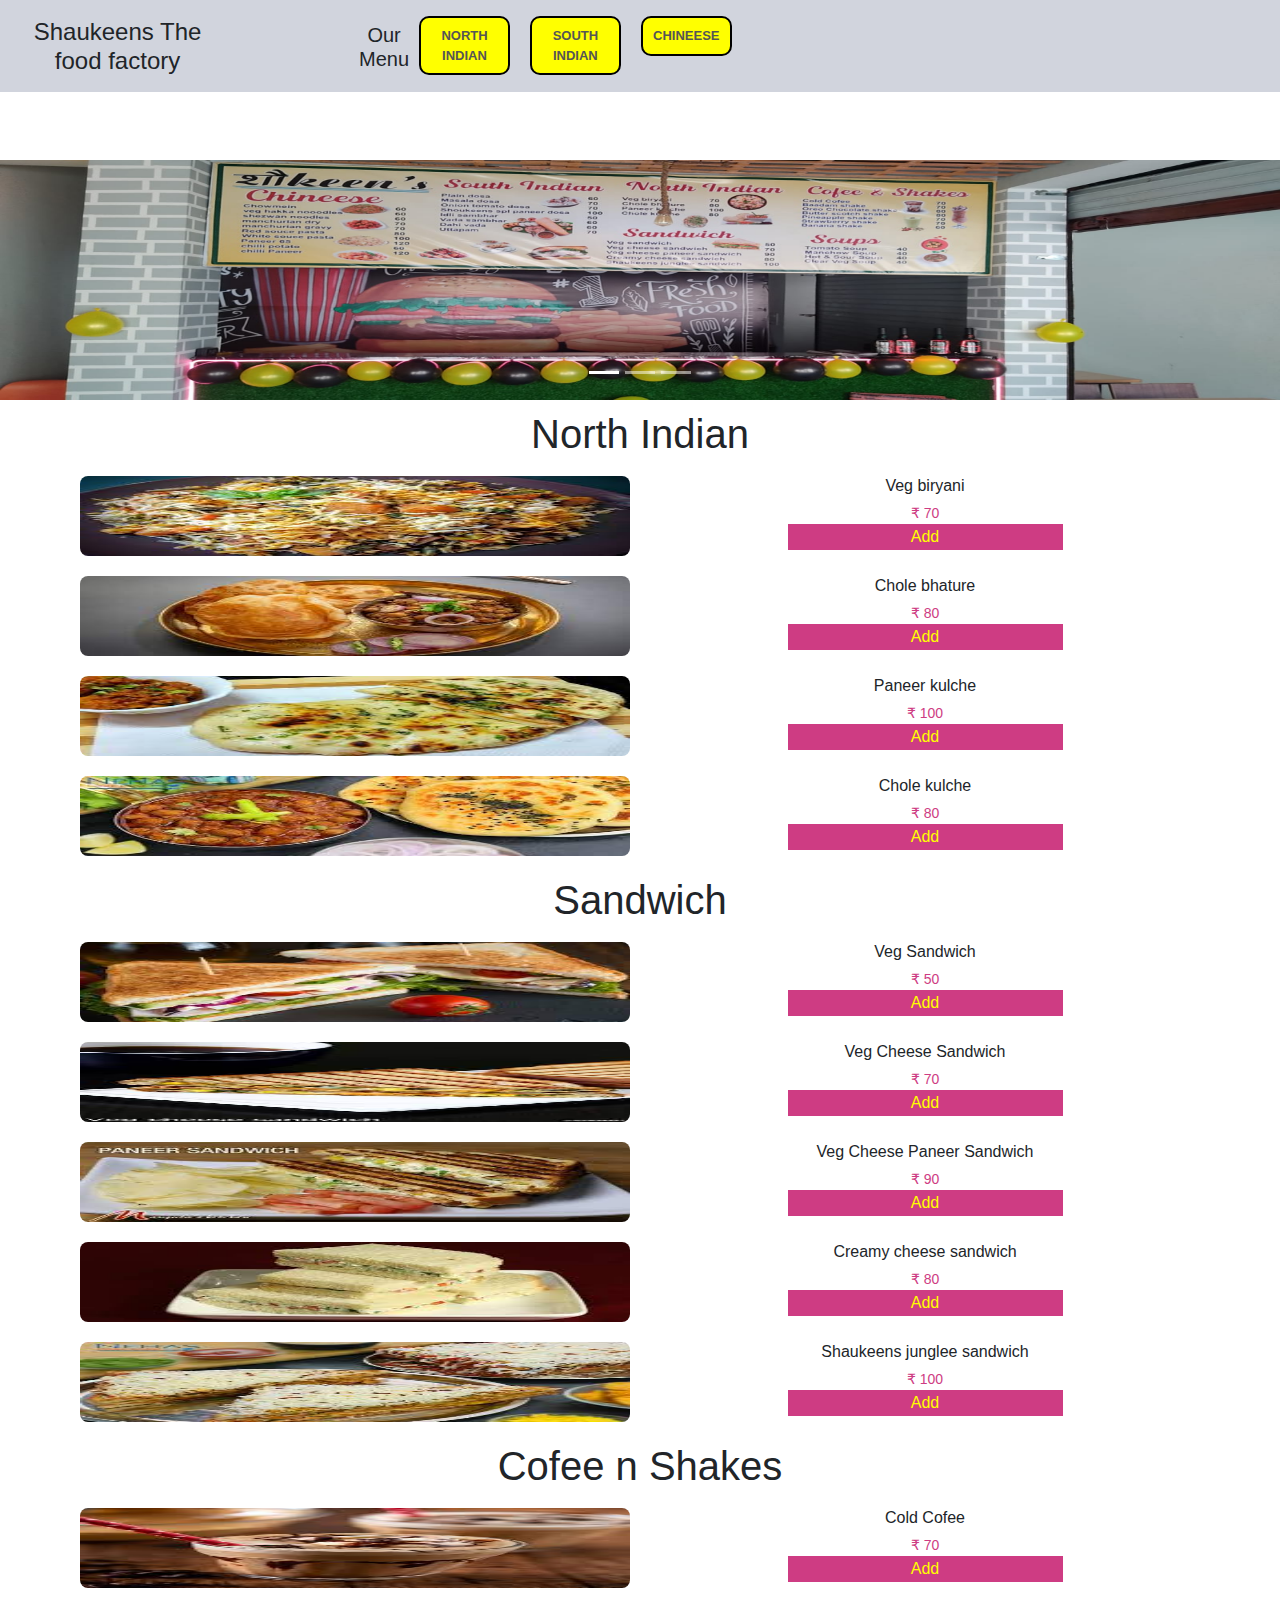
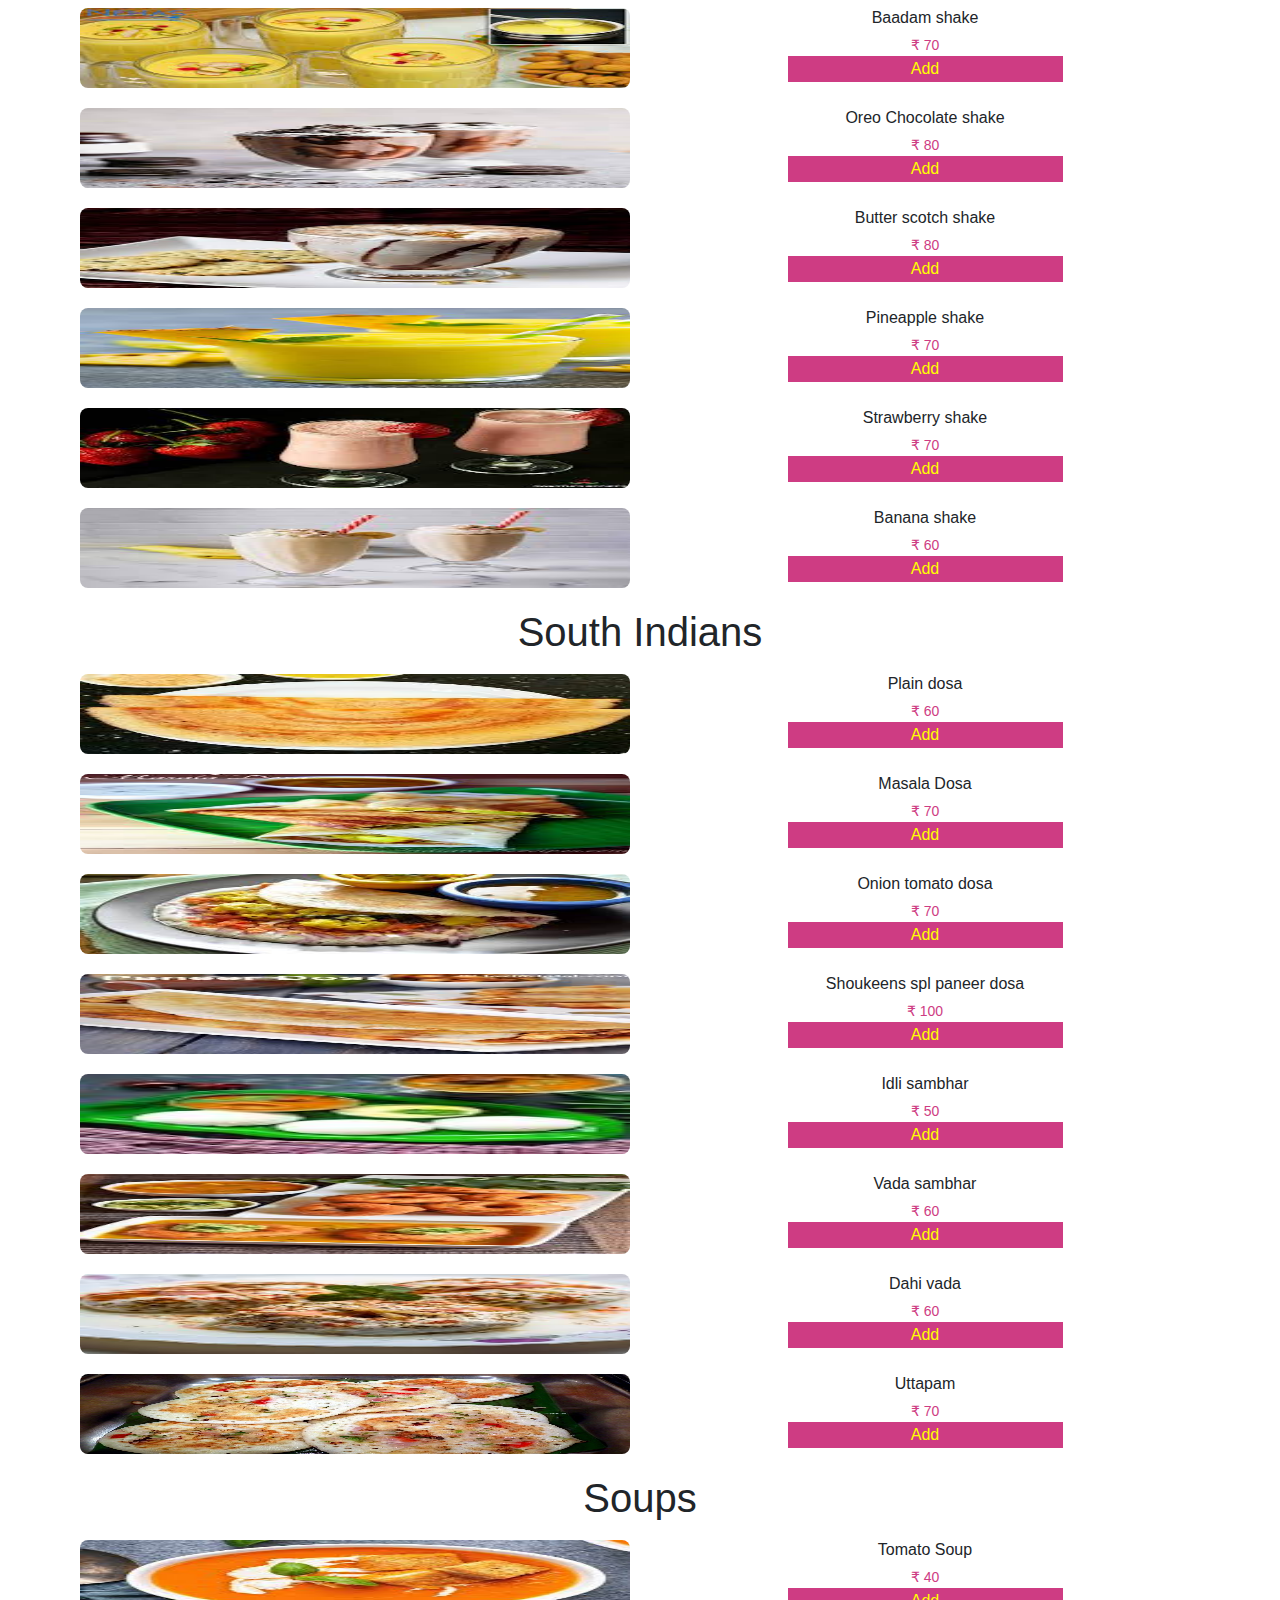
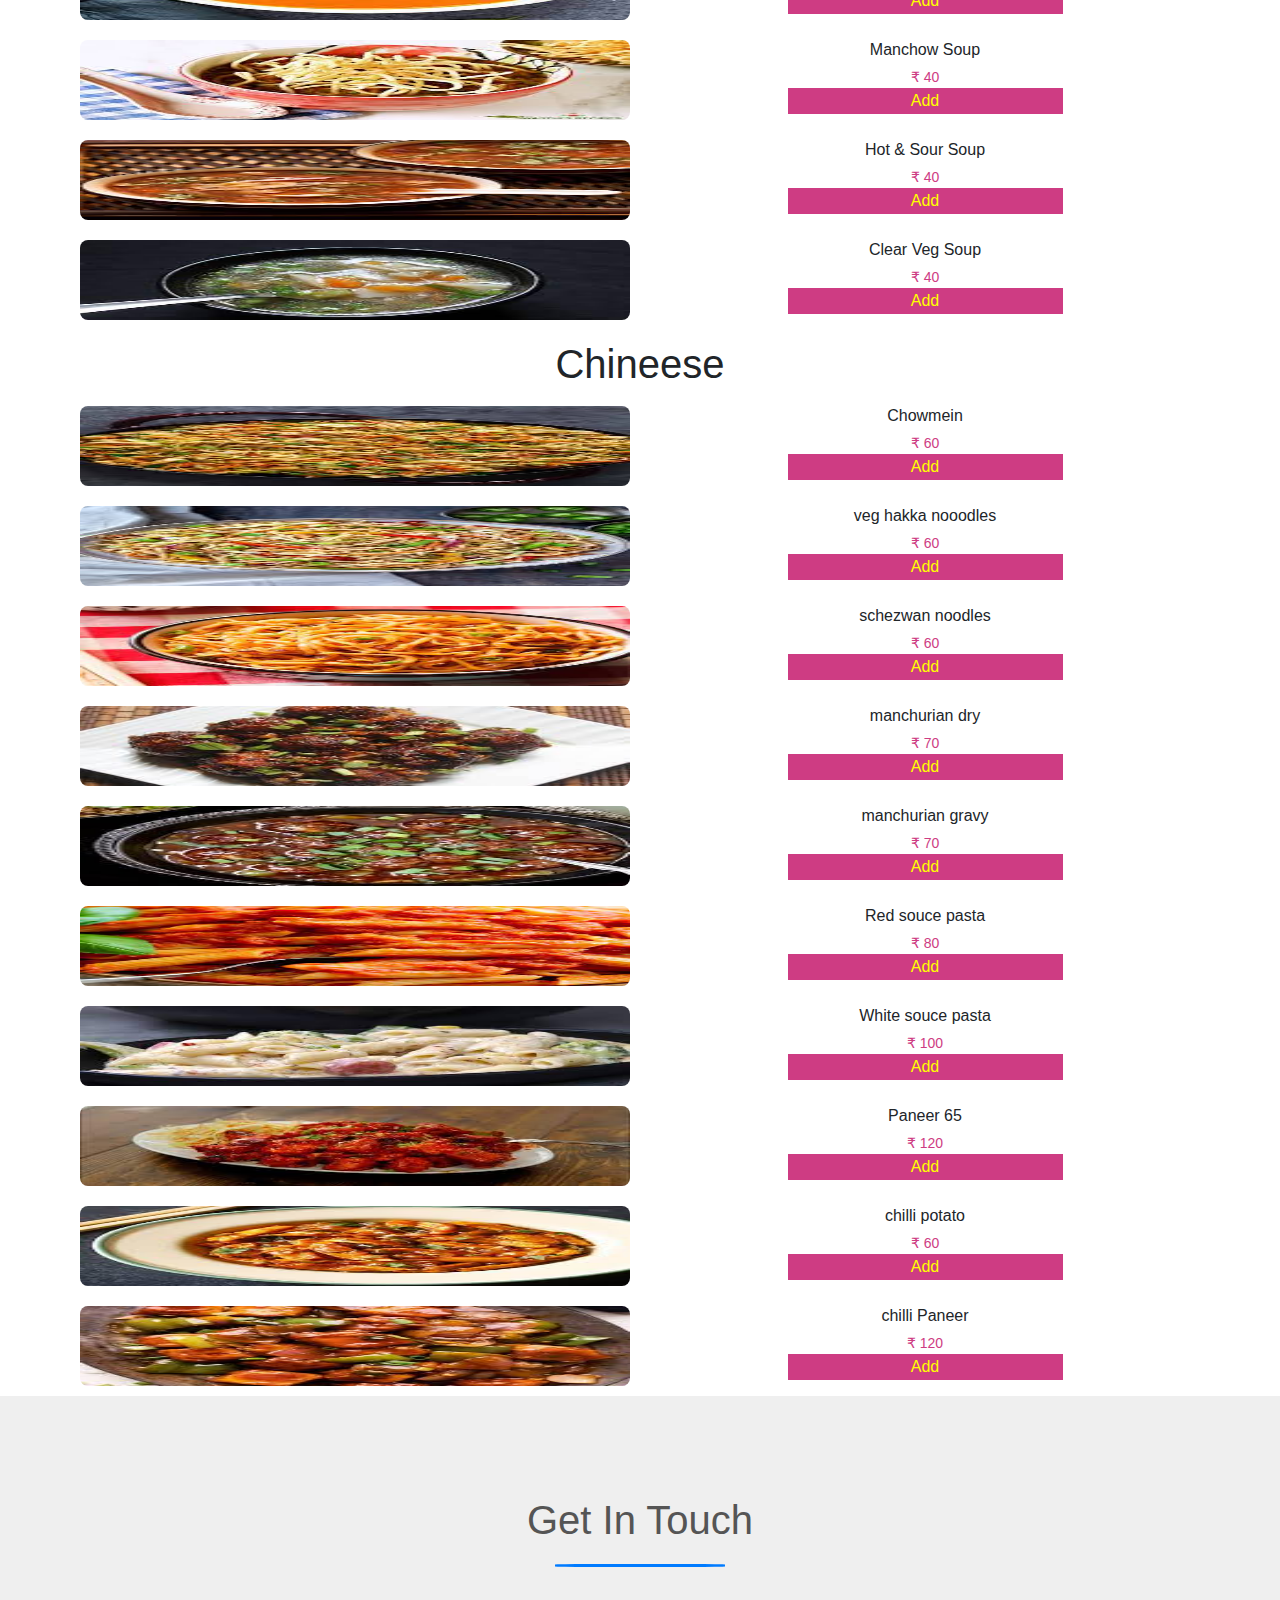
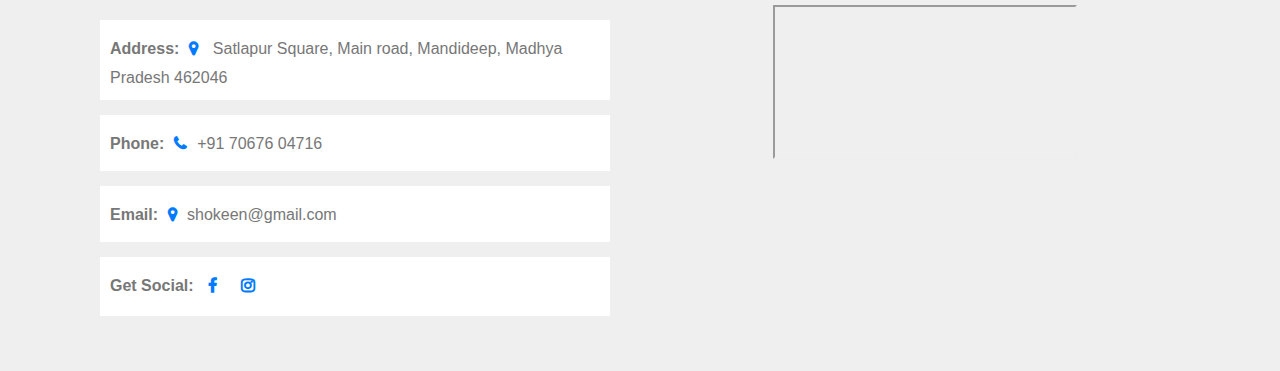
==== index.html @ f5b2237d "Update index.html" ====
<!DOCTYPE html>
<html>
<head>
    <title>Shaukeen Restaurant</title>
    
    <meta charset="utf-8">
    <meta name="viewport" content="width=device-width, initial-scale=1.0">
    
    <link rel="stylesheet" href="css/style.css">
    
    <link rel="stylesheet" href="https://stackpath.bootstrapcdn.com/bootstrap/4.3.1/css/bootstrap.min.css">
    
    <link rel="stylesheet" href="https://stackpath.bootstrapcdn.com/font-awesome/4.7.0/css/font-awesome.min.css">
</head>
<style>
.column11 {
  float: left;
  width: 50%;
  padding: 10px;
  height: auto; /* Should be removed. Only for demonstration */
}

.column1 {
  /* float: center; */
  width: 33.3%;
  /* padding: 10px; */
  font-size: 1px;
  height: auto; /* Should be removed. Only for demonstration */
}
.button-bar {
  padding: 2rem;
  background: gray;
  position: sticky;
  bottom: 0;
}

.bottomFixButtionComponent{
  position: fixed;
  bottom: 0px;
  padding-top: 10px;
  background: yellow;
  width: 100%;
  height: 50px;
  display: flex;
  justify-content: space-around;
  align-items: center;
  box-shadow: 0px -4px 3px rgb(27 27 24 / 75%);
  text-align: center;
  }
</style>

<body>



<div id="nav-bar" >  
      
    <nav class="navbar navbar-expand-md fixed-top navbar-default"  style="background-color: rgba(209,212,221,255);">
        <div  style="margin-top: 10px;text-align: center;" class="text-center">
            <h4 class="text-center">Shaukeens The food factory</h4>
        </div>
        <br>
        <div  style="margin-top: 10px;text-align: center;">
            <h5 class="text-center" style="text-align: center;padding-left: 140px;">Our Menu</h5>
        </div>
        <div class="container-fluid"> 
           <!-- <a class="navbar-brand" href="#"><img src="img/logo.png"></a> -->
           
           <!-- <button type="button" class="navbar-toggler" data-toggle="collapse" data-target="#menu" >
                    <span class="navbar-toggler-icon"></span>
            </button> -->
            <div class=" navbar-collapse" id="menu" style="text-align: center;padding-bottom: 0px;">  

				<ul class="nav navbar-nav"  style="text-align: center;padding-bottom: 0px;">
                    <div class="row">
                        <li class=" column1" style="text-align: center;">
                            <a class="nav-link active"   href="#north_indian" style="font-size: 1300%;border: 2px solid black; background-color: yellow;color: black;padding-left: 1px;padding-right: 1px;border-radius: 10px;">North Indian</a>
                        </li>
                        <li class=" column1" >
                            <a class="nav-link" href="#south_indian" style="font-size: 1300%;border: 2px solid black; background-color: yellow;color: black;padding-left: 1px;padding-right: 1px;border-radius: 10px;">South Indian</a>
                        </li>                                                          
                        <li class=" column1">
                            <a class="nav-link" href="#chineese" style="font-size: 1300%;border: 2px solid black; background-color: yellow;color: black;padding-left: 1px;padding-right: 1px;border-radius: 10px;">Chineese</a>
                        </li>
                    </div>
                </ul>
            </div>
        </div>
    </nav>
</div>       


<section>
	<div id="">
		
		<div id="headerSlider" class="carousel slide" data-ride="carousel">
			
		<ol class="carousel-indicators">
			<li data-target="#headerSlider" data-slide-to="0" class="active"></li>  
			<li data-target="#headerSlider" data-slide-to="1"></li>
			<li data-target="#headerSlider" data-slide-to="2"></li>  
		</ol>
		
			<div class="carousel-inner" style="margin-top: 10em;">    
				<div class="carousel-item active">
					<img  class="d-block img-fluid" src="images/home/1">
						<!-- <div class="carousel-caption">
							<h5>How To Make A Website</h5>
						</div> -->
				</div>
				<div class="carousel-item">
					<img class="d-block img-fluid" src="images/home/2">
				</div>   
				<div class="carousel-item">
					<img class="d-block img-fluid" src="images/home/3">
				</div>   
				<div class="carousel-item">
					<img class="d-block img-fluid" src="images/home/4">
				</div>   
				<div class="carousel-item">
					<img class="d-block img-fluid" src="images/home/5">
				</div>   
				<div class="carousel-item">
					<img class="d-block img-fluid" src="images/home/6">
				</div>   
				<div class="carousel-item">
					<img class="d-block img-fluid" src="images/home/7">
				</div>   
				<div class="carousel-item">
					<img class="d-block img-fluid" src="images/home/8">
				</div>   
				<div class="carousel-item">
					<img class="d-block img-fluid" src="images/home/9">
				</div>   
				<div class="carousel-item">
					<img class="d-block img-fluid" src="images/home/10">
				</div>   
				<div class="carousel-item">
					<img class="d-block img-fluid" src="images/home/11">
				</div>   
				<div class="carousel-item">
					<img class="d-block img-fluid" src="images/home/12">
				</div>   
			</div>        
			<a class="carousel-control-prev text-center" href="#headerSlider" role="button" data-slide="prev">
				<!-- <span class="carousel-control-prev-icon" aria-hidden="true"></span>
				<span class="sr-only">Previous</span> -->
			</a>
			<a class="carousel-control-next" href="#headerSlider" role="button" data-slide="next">
				<!-- <span class="carousel-control-next-icon" aria-hidden="true"></span>
				<span class="sr-only">Next</span> -->
			</a>
		
		</div> 
	</div>     




<!-- North Indians -->
<section id="north_indian">
    <div class="container our-team bg-sand padding-large main" >
        <div class="row" style="margin-top: 10px;">
            <div class="col-sm-12 text-center">
                <h1 style="text-align: center;">North Indian</h1>
            </div>
        </div>
        <div class="row">
            <div class="column11" >
                <img src="images/north-indian/veg biryani.jpeg" style="width:100%;height: 5em;border-radius: 8px;;">
              </div>
              <div class="column11" >
                <div class=" text-center">
                    <h6 class="">Veg biryani</h6>
                    <p style="margin-bottom:0.2px;color: #ce3c83;">₹ 70</p>
                    <button style="background-color: #ce3c83;border:1px solid #ce3c83;width: 50%;color: yellow;" value="Veg biryani ₹ 70">Add</button>
                </div>
            </div> 
            <div class="column11" >
                <img src="images/north-indian/chole bha.jpeg" style="width:100%;height: 5em;border-radius: 8px;">
              </div>
              <div class="column11" >
                <div class=" text-center">
                    <h6 class="">Chole bhature</h6>
                    <p style="margin-bottom:0.2px;color: #ce3c83;">₹ 80</p>
                    <button style="background-color: #ce3c83;border:1px solid #ce3c83;width: 50%;color: yellow;" value="Chole bhature ₹ 80">Add</button>
                </div>
            </div> 
            <div class="column11" >
                <img src="images/north-indian/paneer kulche.jpeg" style="width:100%;height: 5em;border-radius: 8px;">
              </div>
              <div class="column11" >
                <div class=" text-center">
                    <h6 class="">Paneer kulche</h6>
                    <p style="margin-bottom:0.2px;color: #ce3c83;">₹ 100</p>
                    <button style="background-color: #ce3c83;border:1px solid #ce3c83;width: 50%;color: yellow;" value="Paneer kulche ₹ 100">Add</button>
                </div>
            </div> 
            <div class="column11" >
                <img src="images/north-indian/Chole kulche.jpeg" style="width:100%;height: 5em;border-radius: 8px;">
              </div>
              <div class="column11" >
                <div class=" text-center">
                    <h6 class="">Chole kulche</h6>
                    <p style="margin-bottom:0.2px;color: #ce3c83;">₹ 80</p>
                    <button value = "Chole kulche ₹ 80" style="background-color: #ce3c83;border:1px solid #ce3c83;width: 50%;color: yellow;">Add</button>
                </div>
            </div>      
        </div>
        
        <div class="row" style="margin-top: 10px;">
            <div class="col-sm-12 text-center">
                <h1 style="text-align: center;">Sandwich</h1>
            </div>
        </div>
        
        <div class="row">
            <div class="column11" >
                <img src="images/north-indian/Veg sandwich.jpeg" style="width:100%;height: 5em;border-radius: 8px;">
            </div>
            <div class="column11" >
                <div class=" text-center">
                    <h6 class="">Veg Sandwich</h6>
                    <p style="margin-bottom:0.2px;color: #ce3c83;">₹ 50</p>
                    <button value="Veg Sandwich ₹ 50" style="background-color: #ce3c83;border:1px solid #ce3c83;width: 50%;color: yellow;">Add</button>
                </div>
            </div> 

            <div class="column11" >
                <img src="images/north-indian/Veg cheese sandwich.jpeg" style="width:100%;height: 5em;border-radius: 8px;">
            </div>
            <div class="column11" >
                <div class=" text-center">
                    <h6 class="">Veg Cheese Sandwich</h6>
                    <p style="margin-bottom:0.2px;color: #ce3c83;">₹ 70</p>
                    <button value="Veg cheese sandwich ₹ 70" style="background-color: #ce3c83;border:1px solid #ce3c83;width: 50%;color: yellow;">Add</button>
                </div>
            </div> 

            <div class="column11" >
                <img src="images/north-indian/Veg cheese paneer sandwich.jpeg" style="width:100%;height: 5em;border-radius: 8px;">
              </div>
            <div class="column11" >
                <div class=" text-center">
                    <h6 class="">Veg Cheese Paneer Sandwich</h6>
                    <p style="margin-bottom:0.2px;color: #ce3c83;">₹ 90</p>
                    <button value="Veg cheese paneer sandwich ₹ 90" style="background-color: #ce3c83;border:1px solid #ce3c83;width: 50%;color: yellow;">Add</button>
                </div>
            </div> 

            <div class="column11" >
                <img src="images/north-indian/Creamy cheese sandwich.jpeg" style="width:100%;height: 5em;border-radius: 8px;">
              </div>
            <div class="column11" >
                <div class=" text-center">
                    <h6 class="">Creamy cheese sandwich</h6>
                    <p style="margin-bottom:0.2px;color: #ce3c83;">₹ 80</p>
                    <button value="Creamy cheese sandwich ₹ 80" style="background-color: #ce3c83;border:1px solid #ce3c83;width: 50%;color: yellow;">Add</button>
                </div>
            </div> 

            <div class="column11" >
                <img src="images/north-indian/Shaukeens junglee sandwich.jpeg" style="width:100%;height: 5em;border-radius: 8px;">
              </div>
            <div class="column11" >
                <div class=" text-center">
                    <h6 class="">Shaukeens junglee sandwich</h6>
                    <p style="margin-bottom:0.2px;color: #ce3c83;">₹ 100</p>
                    <button value="Shaukeens junglee sandwich ₹ 100" style="background-color: #ce3c83;border:1px solid #ce3c83;width: 50%;color: yellow;">Add</button>
                </div>
            </div> 
        </div>

        <div class="row" style="margin-top: 10px;">
            <div class="col-sm-12 text-center">
                <h1 style="text-align: center;">Cofee n Shakes</h1>
            </div>
        </div>
        
        <div class="row">
            <div class="column11" >
                <img src="images/north-indian/shakes/Cold Cofee.jpeg" style="width:100%;height: 5em;border-radius: 8px;">
            </div>
            <div class="column11" >
                <div class=" text-center">
                    <h6 class="">Cold Cofee</h6>
                    <p style="margin-bottom:0.2px;color: #ce3c83;">₹ 70</p>
                    <button value="Cold Cofee ₹ 70" style="background-color: #ce3c83;border:1px solid #ce3c83;width: 50%;color: yellow;">Add</button>
                </div>
            </div> 

            <div class="column11" >
                <img src="images/north-indian/shakes/Baadam shake.jpeg" style="width:100%;height: 5em;border-radius: 8px;">
            </div>
            <div class="column11" >
                <div class=" text-center">
                    <h6 class="">Baadam shake</h6>
                    <p style="margin-bottom:0.2px;color: #ce3c83;">₹ 70</p>
                    <button value="Baadam shake ₹ 70" style="background-color: #ce3c83;border:1px solid #ce3c83;width: 50%;color: yellow;">Add</button>
                </div>
            </div> 
            <div class="column11" >
                <img src="images/north-indian/shakes/Oreo Chocolate shake .jpeg" style="width:100%;height: 5em;border-radius: 8px;">
            </div>
            <div class="column11" >
                <div class=" text-center">
                    <h6 class="">Oreo Chocolate shake </h6>
                    <p style="margin-bottom:0.2px;color: #ce3c83;">₹ 80</p>
                    <button value="Oreo Chocolate shake  ₹ 80" style="background-color: #ce3c83;border:1px solid #ce3c83;width: 50%;color: yellow;">Add</button>
                </div>
            </div> 
            <div class="column11" >
                <img src="images/north-indian/shakes/Butter scotch shake.jpeg" style="width:100%;height: 5em;border-radius: 8px;">
            </div>
            <div class="column11" >
                <div class=" text-center">
                    <h6 class="">Butter scotch shake</h6>
                    <p style="margin-bottom:0.2px;color: #ce3c83;">₹ 80</p>
                    <button value="Butter scotch shake ₹ 80" style="background-color: #ce3c83;border:1px solid #ce3c83;width: 50%;color: yellow;">Add</button>
                </div>
            </div> 
            <div class="column11" >
                <img src="images/north-indian/shakes/Pineapple shake.jpeg" style="width:100%;height: 5em;border-radius: 8px;">
            </div>
            <div class="column11" >
                <div class=" text-center">
                    <h6 class="">Pineapple shake</h6>
                    <p style="margin-bottom:0.2px;color: #ce3c83;">₹ 70</p>
                    <button value="Pineapple shake ₹ 70" style="background-color: #ce3c83;border:1px solid #ce3c83;width: 50%;color: yellow;">Add</button>
                </div>
            </div> 
            <div class="column11" >
                <img src="images/north-indian/shakes/Strawberry shake.jpeg" style="width:100%;height: 5em;border-radius: 8px;">
            </div>
            <div class="column11" >
                <div class=" text-center">
                    <h6 class="">Strawberry shake</h6>
                    <p style="margin-bottom:0.2px;color: #ce3c83;">₹ 70</p>
                    <button value="Strawberry shake ₹ 70" style="background-color: #ce3c83;border:1px solid #ce3c83;width: 50%;color: yellow;">Add</button>
                </div>
            </div> 
            <div class="column11" >
                <img src="images/north-indian/shakes/Banana shake.jpeg" style="width:100%;height: 5em;border-radius: 8px;">
            </div>
            <div class="column11" >
                <div class=" text-center">
                    <h6 class="">Banana shake</h6>
                    <p style="margin-bottom:0.2px;color: #ce3c83;">₹ 60</p>
                    <button value="Banana shake ₹ 60" style="background-color: #ce3c83;border:1px solid #ce3c83;width: 50%;color: yellow;">Add</button>
                </div>
            </div> 
        </div>
    </div>
</section>        


<!-- South Indians -->
<section id="south_indian">
    <div class="container our-team bg-sand padding-large main" >
        <div class="row" style="margin-top: 10px;">
            <div class="col-sm-12 text-center">
                <h1 style="text-align: center;">South Indians</h1>
            </div>
        </div>
        <div class="row">
            <div class="column11" >
                <img src="images/south-indian/plan dosa.jpeg" style="width:100%;height: 5em;border-radius: 8px;">
              </div>
              <div class="column11" >
                <div class=" text-center">
                    <h6 class="">Plain dosa</h6>
                    <p style="margin-bottom:0.2px;color: #ce3c83;">₹ 60</p>
                    <button value="Plain dosa ₹ 60" style="background-color: #ce3c83;border:1px solid #ce3c83;width: 50%;color: yellow;">Add</button>
                </div>
            </div> 
            <div class="column11" >
                <img src="images/south-indian/masala-doss.jpeg" style="width:100%;height: 5em;border-radius: 8px;">
              </div>
              <div class="column11" >
                <div class=" text-center">
                    <h6 class="">Masala Dosa</h6>
                    <p style="margin-bottom:0.2px;color: #ce3c83;">₹ 70</p>
                    <button value="Masala Dosa ₹ 70" style="background-color: #ce3c83;border:1px solid #ce3c83;width: 50%;color: yellow;">Add</button>
                </div>
            </div> 
            <div class="column11" >
                <img src="images/south-indian/Onion tomato dosa.jpeg" style="width:100%;height: 5em;border-radius: 8px;">
              </div>
              <div class="column11" >
                <div class=" text-center">
                    <h6 class="">Onion tomato dosa</h6>
                    <p style="margin-bottom:0.2px;color: #ce3c83;">₹ 70</p>
                    <button value="Onion tomato dosa ₹ 100" style="background-color: #ce3c83;border:1px solid #ce3c83;width: 50%;color: yellow;">Add</button>
                </div>
            </div> 
            <div class="column11" >
                <img src="images/south-indian/Shoukeens spl paneer dosa.jpeg" style="width:100%;height: 5em;border-radius: 8px;">
              </div>
              <div class="column11" >
                <div class=" text-center">
                    <h6 class="">Shoukeens spl paneer dosa</h6>
                    <p style="margin-bottom:0.2px;color: #ce3c83;">₹ 100</p>
                    <button value="Shoukeens spl paneer dosa ₹ 100" style="background-color: #ce3c83;border:1px solid #ce3c83;width: 50%;color: yellow;">Add</button>
                </div>
            </div>      

            <div class="column11" >
                <img src="images/south-indian/idli.jpeg" style="width:100%;height: 5em;border-radius: 8px;">
              </div>
              <div class="column11" >
                <div class=" text-center">
                    <h6 class="">Idli sambhar</h6>
                    <p style="margin-bottom:0.2px;color: #ce3c83;">₹ 50</p>
                    <button value="Idli sambhar ₹ 50" style="background-color: #ce3c83;border:1px solid #ce3c83;width: 50%;color: yellow;">Add</button>
                </div>
            </div>      
            <div class="column11" >
                <img src="images/south-indian/Vada sambhar.jpeg" style="width:100%;height: 5em;border-radius: 8px;">
              </div>
              <div class="column11" >
                <div class=" text-center">
                    <h6 class="">Vada sambhar</h6>
                    <p style="margin-bottom:0.2px;color: #ce3c83;">₹ 60</p>
                    <button value="Vada sambhar ₹ 50" style="background-color: #ce3c83;border:1px solid #ce3c83;width: 50%;color: yellow;">Add</button>
                </div>
            </div>      
            <div class="column11" >
                <img src="images/south-indian/Dahi vada.jpeg" style="width:100%;height: 5em;border-radius: 8px;">
              </div>
              <div class="column11" >
                <div class=" text-center">
                    <h6 class="">Dahi vada</h6>
                    <p style="margin-bottom:0.2px;color: #ce3c83;">₹ 60</p>
                    <button value="Dahi vada ₹ 60" style="background-color: #ce3c83;border:1px solid #ce3c83;width: 50%;color: yellow;">Add</button>
                </div>
            </div>      
            <div class="column11" >
                <img src="images/south-indian/Uttappam.jpg" style="width:100%;height: 5em;border-radius: 8px;">
              </div>
              <div class="column11" >
                <div class=" text-center">
                    <h6 class="">Uttapam</h6>
                    <p style="margin-bottom:0.2px;color: #ce3c83;">₹ 70</p>
                    <button value="Uttapam ₹ 70" style="background-color: #ce3c83;border:1px solid #ce3c83;width: 50%;color: yellow;">Add</button>
                </div>
            </div>      
        </div>
        <div class="row" style="margin-top: 10px;">
            <div class="col-sm-12 text-center">
                <h1 style="text-align: center;">Soups</h1>
            </div>
        </div>
        <div class="row">
            <div class="column11" >
                <img src="images/south-indian/soups/Tomato Soup.jpeg" style="width:100%;height: 5em;border-radius: 8px;">
              </div>
              <div class="column11" >
                <div class=" text-center">
                    <h6 class="">Tomato Soup</h6>
                    <p style="margin-bottom:0.2px;color: #ce3c83;">₹ 40</p>
                    <button value="Tomato Soup ₹ 40" style="background-color: #ce3c83;border:1px solid #ce3c83;width: 50%;color: yellow;">Add</button>
                </div>
            </div>
            <div class="column11" >
                <img src="images/south-indian/soups/Manchow Soup.jpeg" style="width:100%;height: 5em;border-radius: 8px;">
              </div>
              <div class="column11" >
                <div class=" text-center">
                    <h6 class="">Manchow Soup</h6>
                    <p style="margin-bottom:0.2px;color: #ce3c83;">₹ 40</p>
                    <button value="Manchow Soup ₹ 40" style="background-color: #ce3c83;border:1px solid #ce3c83;width: 50%;color: yellow;">Add</button>
                </div>
            </div>
            <div class="column11" >
                <img src="images/south-indian/soups/Hot & Sour Soup.jpeg" style="width:100%;height: 5em;border-radius: 8px;">
              </div>
              <div class="column11" >
                <div class=" text-center">
                    <h6 class="">Hot & Sour Soup</h6>
                    <p style="margin-bottom:0.2px;color: #ce3c83;">₹ 40</p>
                    <button value="Hot & Sour Soup ₹ 40" style="background-color: #ce3c83;border:1px solid #ce3c83;width: 50%;color: yellow;">Add</button>
                </div>
            </div>
            <div class="column11" >
                <img src="images/south-indian/soups/Clear Veg Soup.jpeg" style="width:100%;height: 5em;border-radius: 8px;">
              </div>
              <div class="column11" >
                <div class=" text-center">
                    <h6 class="">Clear Veg Soup</h6>
                    <p style="margin-bottom:0.2px;color: #ce3c83;">₹ 40</p>
                    <button value="Clear Veg Soup ₹ 40" style="background-color: #ce3c83;border:1px solid #ce3c83;width: 50%;color: yellow;">Add</button>
                </div>
            </div>
        </div>
    </div>
</section>        

<!-- Chineese -->
<section id="chineese">
    <div class="container our-team bg-sand padding-large main" >
        <div class="row" style="margin-top: 10px;">
            <div class="col-sm-12 text-center">
                <h1 style="text-align: center;">Chineese</h1>
            </div>
        </div>
        <div class="row">
            <div class="column11" >
                <img src="images/chineese/Chowmein .jpeg" style="width:100%;height: 5em;border-radius: 8px;">
              </div>
              <div class="column11" >
                <div class=" text-center">
                    <h6 class="">Chowmein </h6>
                    <p style="margin-bottom:0.2px;color: #ce3c83;">₹ 60</p>
                    <button value="Chowmein  ₹ 60" style="background-color: #ce3c83;border:1px solid #ce3c83;width: 50%;color: yellow;">Add</button>
                </div>
            </div> 
            <div class="column11" >
                <img src="images/chineese/veg hakka nooodles.jpeg" style="width:100%;height: 5em;border-radius: 8px;">
              </div>
              <div class="column11" >
                <div class=" text-center">
                    <h6 class="">veg hakka nooodles</h6>
                    <p style="margin-bottom:0.2px;color: #ce3c83;">₹ 60</p>
                    <button value=" veg hakka nooodles ₹ 60" style="background-color: #ce3c83;border:1px solid #ce3c83;width: 50%;color: yellow;">Add</button>
                </div>
            </div> 
            <div class="column11" >
                <img src="images/chineese/schezwan noodles.jpeg" style="width:100%;height: 5em;border-radius: 8px;">
              </div>
              <div class="column11" >
                <div class=" text-center">
                    <h6 class="">schezwan noodles</h6>
                    <p style="margin-bottom:0.2px;color: #ce3c83;">₹ 60</p>
                    <button value="schezwan noodles ₹ 60" style="background-color: #ce3c83;border:1px solid #ce3c83;width: 50%;color: yellow;">Add</button>
                </div>
            </div> 
            <div class="column11" >
                <img src="images/chineese/manchurian dry.jpeg" style="width:100%;height: 5em;border-radius: 8px;">
              </div>
              <div class="column11" >
                <div class=" text-center">
                    <h6 class="">manchurian dry</h6>
                    <p style="margin-bottom:0.2px;color: #ce3c83;">₹ 70</p>
                    <button value=" manchurian dry ₹ 70" style="background-color: #ce3c83;border:1px solid #ce3c83;width: 50%;color: yellow;">Add</button>
                </div>
            </div> 
            <div class="column11" >
                <img src="images/chineese/manchurian gravy.jpeg" style="width:100%;height: 5em;border-radius: 8px;">
              </div>
              <div class="column11" >
                <div class=" text-center">
                    <h6 class="">manchurian gravy</h6>
                    <p style="margin-bottom:0.2px;color: #ce3c83;">₹ 70</p>
                    <button value="manchurian gravy ₹ 70" style="background-color: #ce3c83;border:1px solid #ce3c83;width: 50%;color: yellow;">Add</button>
                </div>
            </div> 
            <div class="column11" >
                <img src="images/chineese/Red souce pasta.jpeg" style="width:100%;height: 5em;border-radius: 8px;">
              </div>
              <div class="column11" >
                <div class=" text-center">
                    <h6 class="">Red souce pasta</h6>
                    <p style="margin-bottom:0.2px;color: #ce3c83;">₹ 80</p>
                    <button value="Red souce pasta ₹ 80" style="background-color: #ce3c83;border:1px solid #ce3c83;width: 50%;color: yellow;">Add</button>
                </div>
            </div> 
            <div class="column11" >
                <img src="images/chineese/White souce pasta.jpeg" style="width:100%;height: 5em;border-radius: 8px;">
              </div>
              <div class="column11" >
                <div class=" text-center">
                    <h6 class="">White souce pasta</h6>
                    <p style="margin-bottom:0.2px;color: #ce3c83;">₹ 100</p>
                    <button value="White souce pasta ₹ 100 " style="background-color: #ce3c83;border:1px solid #ce3c83;width: 50%;color: yellow;">Add</button>
                </div>
            </div> 

            <div class="column11" >
                <img src="images/chineese/Paneer 65.jpeg" style="width:100%;height: 5em;border-radius: 8px;">
              </div>
              <div class="column11" >
                <div class=" text-center">
                    <h6 class="">Paneer 65</h6>
                    <p style="margin-bottom:0.2px;color: #ce3c83;">₹ 120</p>
                    <button value="Paneer 65 ₹ 120" style="background-color: #ce3c83;border:1px solid #ce3c83;width: 50%;color: yellow;">Add</button>
                </div>
            </div> 
            <div class="column11" >
                <img src="images/chineese/chilli potato.jpeg" style="width:100%;height: 5em;border-radius: 8px;">
              </div>
              <div class="column11" >
                <div class=" text-center">
                    <h6 class="">chilli potato</h6>
                    <p style="margin-bottom:0.2px;color: #ce3c83;">₹ 60</p>
                    <button value="chilli potato ₹ 60" style="background-color: #ce3c83;border:1px solid #ce3c83;width: 50%;color: yellow;">Add</button>
                </div>
            </div> 
            <div class="column11" >
                <img src="images/chineese/chilli Paneer.jpeg" style="width:100%;height: 5em;border-radius: 8px;">
              </div>
              <div class="column11" >
                <div class=" text-center">
                    <h6 class="">chilli Paneer</h6>
                    <p style="margin-bottom:0.2px;color: #ce3c83;">₹ 120</p>
                    <button value="chilli Paneer ₹ 120" style="background-color: #ce3c83;border:1px solid #ce3c83;width: 50%;color: yellow;">Add</button>
                </div>
            </div> 

        </div>
    </div>
</section>        


<!--Touch-->
<section id="contact">
<div class="container">
    <h1>Get In Touch</h1>
    <div class="row">
        <!-- <div class="col-md-6">  -->
            <!-- <form class="contact-form">
                <div class="form-group">
                    <input type="text" class="form-control" placeholder="Your Name">
                </div>
                <div class="form-group">
                    <input type="number" class="form-control" placeholder="Phone no.">
                </div> 
                <div class="form-group">
                    <input type="email" class="form-control" placeholder="Email id">
                </div> 
                <div class="form-group">
                    <textarea class="form-control" rows="4" placeholder="Your Message"></textarea>
                </div>
                <button type="submit" class="btn btn-primary">SEND MESSAGE</button>
             </form> -->

        <!-- </div> -->
        <div class="col-md-6 contact-info">
            <div class="follow"><b>Address:</b><i class="fa fa-map-marker"></i> Satlapur Square, Main road, Mandideep, Madhya Pradesh 462046</div>
            <div class="follow"><b>Phone:</b><i class="fa fa-phone"></i>+91 70676 04716</div>
            <div class="follow"><b>Email:</b><i class="fa fa-map-marker"></i>shokeen@gmail.com</div>
            <div class="follow"><label><b>Get Social:</b></label> 
                <a href="https://www.facebook.com/profile.php?id=100087471614150&mibextid=ZbWKwL" target="_blank"><i class="fa fa-facebook"></i></a>
                <!-- <a href="#"><i class="fa fa-youtube-play"></i></a> -->
                <a href="https://www.instagram.com/shaukeens_the_food_factory/" target="_blank"><i class="fa fa-instagram"></i></a>
                <!-- <a href="#"><i class="fa fa-google-plus"></i></a> -->
            </div>
        </div>
		<div class="col-sm-6 text-center">
                <iframe src="https://www.google.com/maps/embed?pb=!1m23!1m12!1m3!1d14679.158480969547!2d77.51093733016847!3d23.104795958582084!2m3!1f0!2f0!3f0!3m2!1i1024!2i768!4f13.1!4m8!3e6!4m0!4m5!1s0x397c4791852c44a1%3A0xfb3bb2add6a4749c!2sShaukeen%20Fast%20Food%20Restaurant!3m2!1d23.1040821!2d77.5117147!5e0!3m2!1sen!2sin!4v1669656823807!5m2!1sen!2sin" ></iframe>
		</div>
    </div>
</div>
</section>
<div class="bottomFixButtionComponent" id="order_button"> 
    <a style="font-size: 100%;border: 2px solid black; background-color: #ce3c83;color: black;padding-left: 1px;padding-right: 1px;border-radius: 10px; width: 30%;color: yellow;">Order </a> <div>|</div>
    <p style="font-size: 100%;border: 2px solid black; background-color: #ce3c83;color: black;padding-left: 1px;padding-right: 1px;border-radius: 10px; width: 30%;color: yellow;">Total <span id="order_button_data"></span> </p>
</div>


<script src="https://code.jquery.com/jquery-3.3.1.slim.min.js"></script>
<script src="https://cdnjs.cloudflare.com/ajax/libs/popper.js/1.14.7/umd/popper.min.js"></script>
<script src="https://stackpath.bootstrapcdn.com/bootstrap/4.3.1/js/bootstrap.min.js"></script>    
<script src="https://ajax.googleapis.com/ajax/libs/jquery/3.6.1/jquery.min.js"></script>
<script src="https://ajax.googleapis.com/ajax/libs/jquery/3.6.1/jquery.min.js"></script>
<script>
$('#order_button').hide();

$(document).ready(function(){
    const data = [];
    $("button").click(function(){
    var button = $(this).val();
    data.push(button);
    if (data.length >0){
        $('#order_button').show();
        $("#order_button_remove").remove();
        $("#order_button_data").append('<span id="order_button_remove">'+data.length+'</span>')
        const counts = {};
        const sampleArray = data;
        sampleArray.forEach(function (x) { counts[x] = (counts[x] || 0) + 1; });
        const final_order_data = JSON.stringify(counts);
        test_data = final_order_data.replace("{","");
        final_data = test_data.replace("}","");
        fina_data_data = final_data.replaceAll(',',"\n,")
        fina_data_data1 = fina_data_data.replaceAll('"',"")
        $("a").attr("href", "https://api.whatsapp.com/send?phone=917067604716&text="+fina_data_data1+"")   

    } 
  });
});
</script>
</body>
</html>
---- css/style.css ----
* {
    margin: 0;
    padding: 0;
}
.body {
    overflow-x: hidden;
    overflow-y: scroll;
}
.navbar {
    background-color: #fff;
}
.navbar-brand img {
    height: 2.5rem;
    padding-left: 0.9rem;
}
.nav-link {
    color: #555!important;
    font-weight: 600;
    font-size: 1rem;
    text-transform: uppercase;
}
.nav-link:hover {
    color: #007bff!important; 
}
/*============ After "navbar-expand-md" use ============*/
.navbar-nav li {
    padding: 0 10px;
}
.navbar-nav li a {
    float: center;
    text-align: center;
}
/*============ overriding class !important ============*/
.navbar-toggler {
    border: none!important;
}
.carousel-item img {
    width: 100%;
    height: 15em; 
}
#slider {
    width: 100%;
}
.carousel-caption {
    top: 45%;
    bottom: initial!important;
}
.carousel-caption h5 
{
    color: #fff;
    font-size: 42px;
}
/*============ about ============*/
#about {
    padding-top: 70px;
    padding-bottom: 50px;
    color: #555;
}
#about .btn {
    margin-top: 1.5rem;
    margin-bottom: 30px;    
}
.about-content {
    padding-top: 20px;
}
.skills-bar p {
    margin-bottom: 6px;
    font-weight: 600;
}
.progress-bar {
    border-radius: 16px;
}
.progress {
    border-radius: 16px !important;
    margin-bottom: 20px;
}
/*============ services ============*/
#services h1 {
    color: #fff;
    text-align: center;
    padding-bottom: 25px;
    padding-top: 50px;
}
#services {
    background-image:linear-gradient(rgba(0,0,0,0.8),rgba(0,0,0,0.8)),url("../img/4.jpg");
    
    background-size: cover;
    background-position: center;
    background-attachment: fixed;
    color: #efefef;!important;
    padding-top: 50px;
    padding-bottom: 50px;
}
#services h1::after {
    content: '';
    background: #efefef;
    display: block;
    height: 3px;
    border-radius: 20%;
    width: 170px;
    margin: 20px auto 5px;
}
.icon {
    font-size: 40px;
    margin: 20px auto;
    padding: 10px;
    height: 80px;
    width: 80px;
    border: 1px solid #fff;
    border-radius: 50%;
}
 p {
    font-size: 14px;
    color: #ccc;
}
#services .col-md-3:hover {
    background: #007bff;
    cursor: pointer;
    transition: 0.7s;
}
/*============ Team ============*/
#team {
    padding-top: 100px;
    padding-bottom: 50px;
    color: #555;
}
#team h1 {
    text-align: center;
    color: #555 !important;
    padding-bottom: 10px;
}
#team h1::after {
    content: '';
    background: #007bff;
    display: block;
    height: 3px;
    border-radius: 20%;
    width: 170px;
    margin: 20px auto 5px;
}
.profile-pic {
    margin-top: 25px;
}
.profile-pic .img-box {
    opacity: 1;
    display: block;
    position: relative;
} 
.profile-pic .img-box img {
    filter: grayscale(1);
}
.profile-pic .img-box img:hover {
    filter: grayscale(0);
    cursor: pointer;
}
.profile-pic h2 {
    font-size: 22px;
    font-weight: bold;
    margin-top: 15px;
    color: #007bff !important;
}
.profile-pic h3 {
    font-size: 15px;
    font-weight: bold;
    margin-top: 15px;
}
.img-box p {
    color: #555;
}
#team .fa {
    height: 25px;
    width: 25px;
    color: #007bff !important;
    background: #fff;
    padding: 4px;
    border-radius: 50%;
}
.img-box ul {
    padding: 15px 0;
    position: absolute;
    z-index: 2;
    bottom: 0;
    left: 50%;
    transform: translateX(-50%);
    opacity: 0;
    top: 55%;
}
.img-box ul li {
    padding: 5px;
    display: inline-block;
}
.img-box:hover ul {
    opacity: 1;
}
.img-box ul, .img-box ul li {
    transition: 0.5s;
}

/*============ Promo ============*/
#promo {
    background-image: linear-gradient(rgba(0,0,0,0.7),rgba(0,0,0,0.7)),url("../img/5.jpg")
    background-size: cover;
    background-position: center;
    background-attachment: fixed;
    text-align: center;
    padding: 100px;
    font-family: sans-serif;
    
}
#promo p {
    color: #fff;
    font-size: 38px;
    
}
/*============ price ============*/
#price h1 {
    text-align: center;
    color: #555 !important;
    /* padding-bottom: 10px; */
}
#price h1::after {
    content: '';
    background: #007bff;
    display: block;
    height: 3px;
    border-radius: 20%;
    width: 170px;
    /* margin: 20px auto 5px; */
}
#price
{
    /* padding: 40px 0; */
    background: #efefef;
}
.single-price
{
    margin: 10px auto;
    display: inline;
    float: left;
    width: 100%;
    background-color: #fff;
    transition: 0.5s;
}
.single-price:hover {
    box-shadow: 0 2px 20px #333;
}
.price-head {
    background-color: #2196f3;
    display: inline;
    float: left;
    padding: 10px 5px;
    text-align: center;
    width: 100%;
}
.price-head h2 {
    color: #fff;
    font-size: 30px;
    font-weight: bold;
    margin-bottom: 5px;
    padding: 5px;
    text-transform: uppercase;
}
.price-head p {
    font-size: 25px;
    color: #ccc;
    font-weight: bold;
    line-height: 30px;
}
#price span {
    font-size: 15px;
}
.price-content {
    display: inline;
    float: left;
    width: 100%;
    padding: 0 15px;
}
.price-content ul li {
    border-bottom: 1px solid #efefef;
    padding: 15px 10px;
    list-style: none;
}
.fa-check-circle {
    color: green;
    margin-right: 10px;
    font-size: 20px;
}
.fa-times-circle {
    color: red;
    margin-right: 10px;
    font-size: 20px;
}
.price-button {
    display: inline;
    float: left;
    padding: 15px 15px 30px;
    text-align: center;
    width: 100%;
}
.buy-btn {
    background-color: #2196f3;
    border-radius: 3px;
    display: inline-block;
    padding: 15px 50px;
    transition: 0.5s;
}
.buy-btn:hover {
    border-color: 1px solid #fff;
    background-color: #3f51b5;
}
a {
    text-decoration: none!important;
    color: #fff!important;
}
/*============ Testimonials ============*/
#testimonials {
    padding-top: 100px;
    padding-bottom: 50px;
}
#testimonials h1 {
    color: #555;
    text-align: center;
    padding-bottom: 25px;
}
#testimonials h1::after {
    content: '';
    background: #007bff;
    display: block;
    height: 3px;
    border-radius: 20%;
    width: 170px;
    margin: 20px auto 5px;
}
#testimonials .row {
    margin-top: 30px;
}
.col-md-4 {
    margin: 40px auto;
}
.profile {
    padding: 70px 10px 10px;
    background-color: #efefef;
}
.profile img {
    top: -60px;
}
.user {
    width: 120px;
    height: 120px;
    border-radius: 50%;
}
.profile img {
    top: -60px;
    position: absolute;
    left: calc(50% - 60px);
    border: 10px solid #fff;
}
.profile h3 {
    font-size: 20px;
    margin-top: 15px;
    color: #007bff;
}
#testimonials span {
    font-size: 12px;
    color: #333;
}
/*===============================================
blockquote {
    font-size: 16px;
    line-height: 30px;
    quotes: "“" "”";
}
/* ============== dubble inverted """"=============
blockquote::before {
    content: open-quote;
    font-size: 50px;
    color: #007bff;
    position: relative;
    line-height: 20px;
    bottom: -15px;
    right: 5px;
}
blockquote::after {
    content: close-quote;
    font-size: 50px;
    color: #007bff;
    position: relative;
    line-height: 10px;
    bottom: -15px;
    left: 5px;
}
=================================================================*/
.profile:hover {
    box-shadow: 0 0 15px 15px rgba(0,0,0,0.2);
    cursor: pointer;
    transition: 0.5s;
}
#testimonials p {
    padding-bottom: 30px;
}
#testimonials p {
    color: #555;
}
/*============ contact ============*/
#contact h1 {
    color: #555;
    text-align: center;
    padding-bottom: 25px;
}
#contact h1::after {
    content: '';
    background: #007bff;
    display: block;
    height: 3px;
    border-radius: 20%;
    width: 170px;
    margin: 20px auto 5px;
}
#contact {
    background: #efefef;
    padding-top: 100px;
    padding-bottom: 40px;
    color: #777;
}
.contact-form {
    padding: 15px;
}
.form-contact {
    border-radius: 0 !important;
    border: none !important;
}
::placeholder {
    color: #999 !important;
}
.follow {
    background: #fff;
    padding: 10px;
    margin: 15px;
}
.contact-info .fa {
    margin: 10px;
    color: #007bff;
    font-weight: bold;
}
#footer {
    background: #333;
    color: #fff;
    padding: 12px;
}
.fa-heart-o {
    margin: 3px;
    color: red;
    transition: transform 0.5s ease;
}

.fa-heart-o:hover {
    transform: scale(1.5);
    color: #007bff;
}


/* -- Best Products Section
--------------------------------------------------------------*/

.products-slider {
    width: 100%;
}
.product-item p{
  text-transform: uppercase;
  font-size: 12px;
  margin: 0;
}
.product-item .price{
  font-size: 20px;
  font-weight: bold;
}
.product-item a.product-image {
    display: block;
    overflow: hidden;
}
.product-item a.product-image img {
    transition: 0.3s ease-out;
    height: 5em;
    width: 50%;
    text-align: center;
    align-items: center;
}
.product-item a.product-image:hover img {
    transform: scale(1.1);
}
article, aside, details, figcaption, figure, footer, header, main, menu, nav, section, summary {
    display: block;
  }
.colored {
    color: #ce3c83 !important;
  }
  .colored h1 {
    color: #ce3c83 !important; 
  }

  @media screen and (max-width: 575px){
    .our-team .text-content {
      padding-bottom: 25px;
    }
    .our-team .social-links{
      font-size: 16px;
    }
    .our-team .text-content:hover .social-links{
      bottom: 10px;
    }
  }
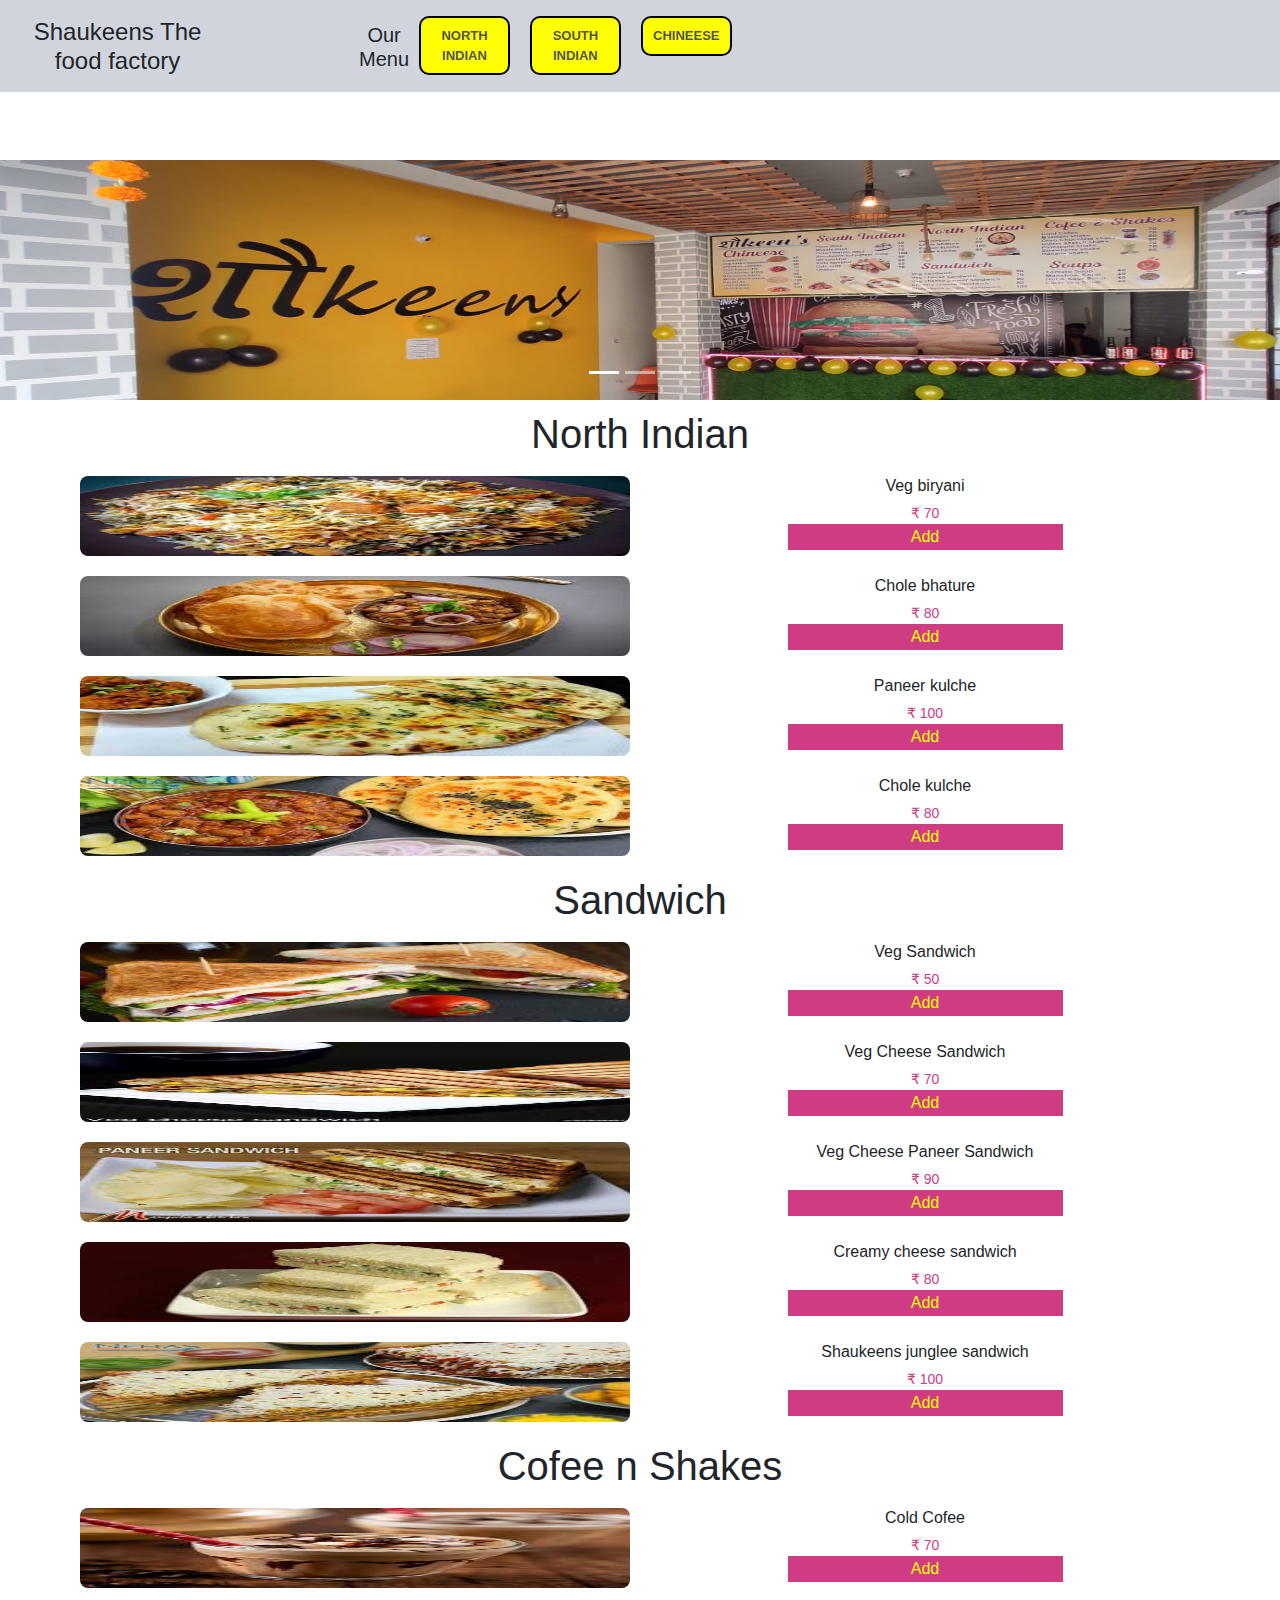
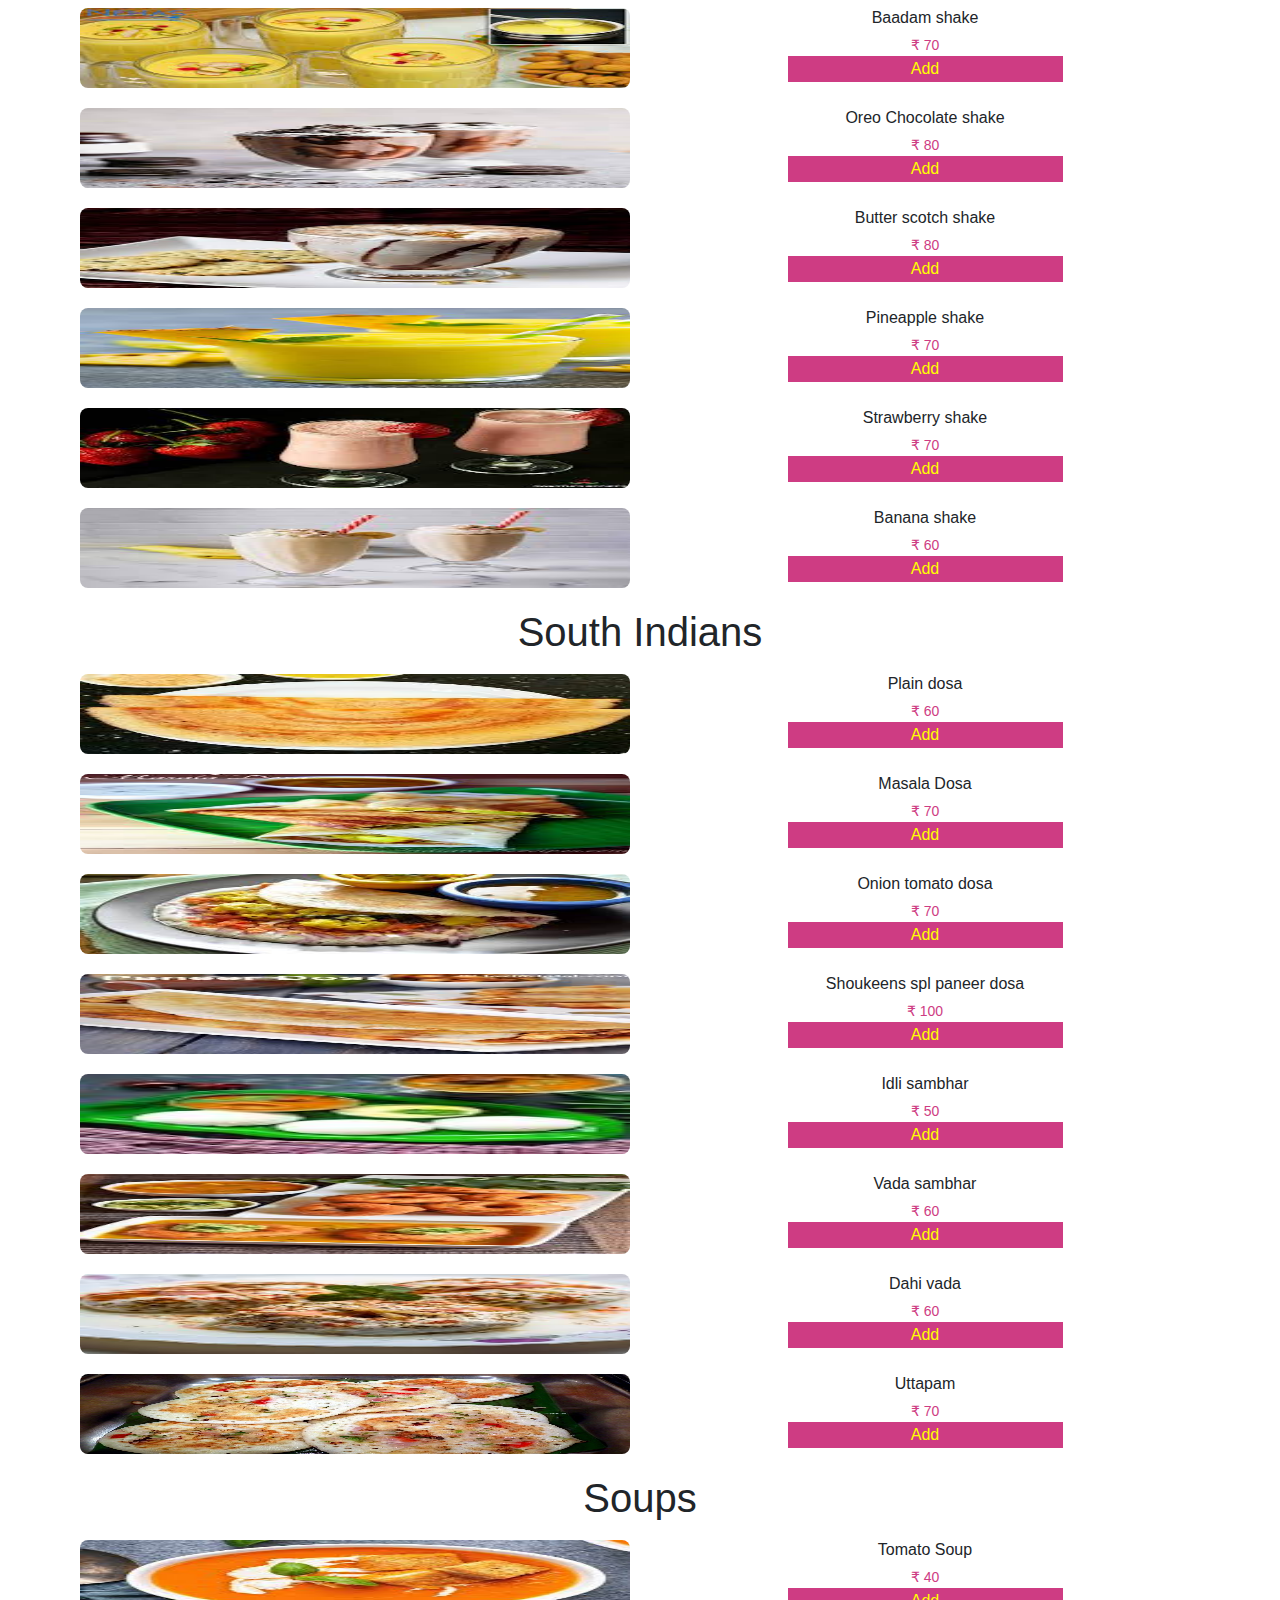
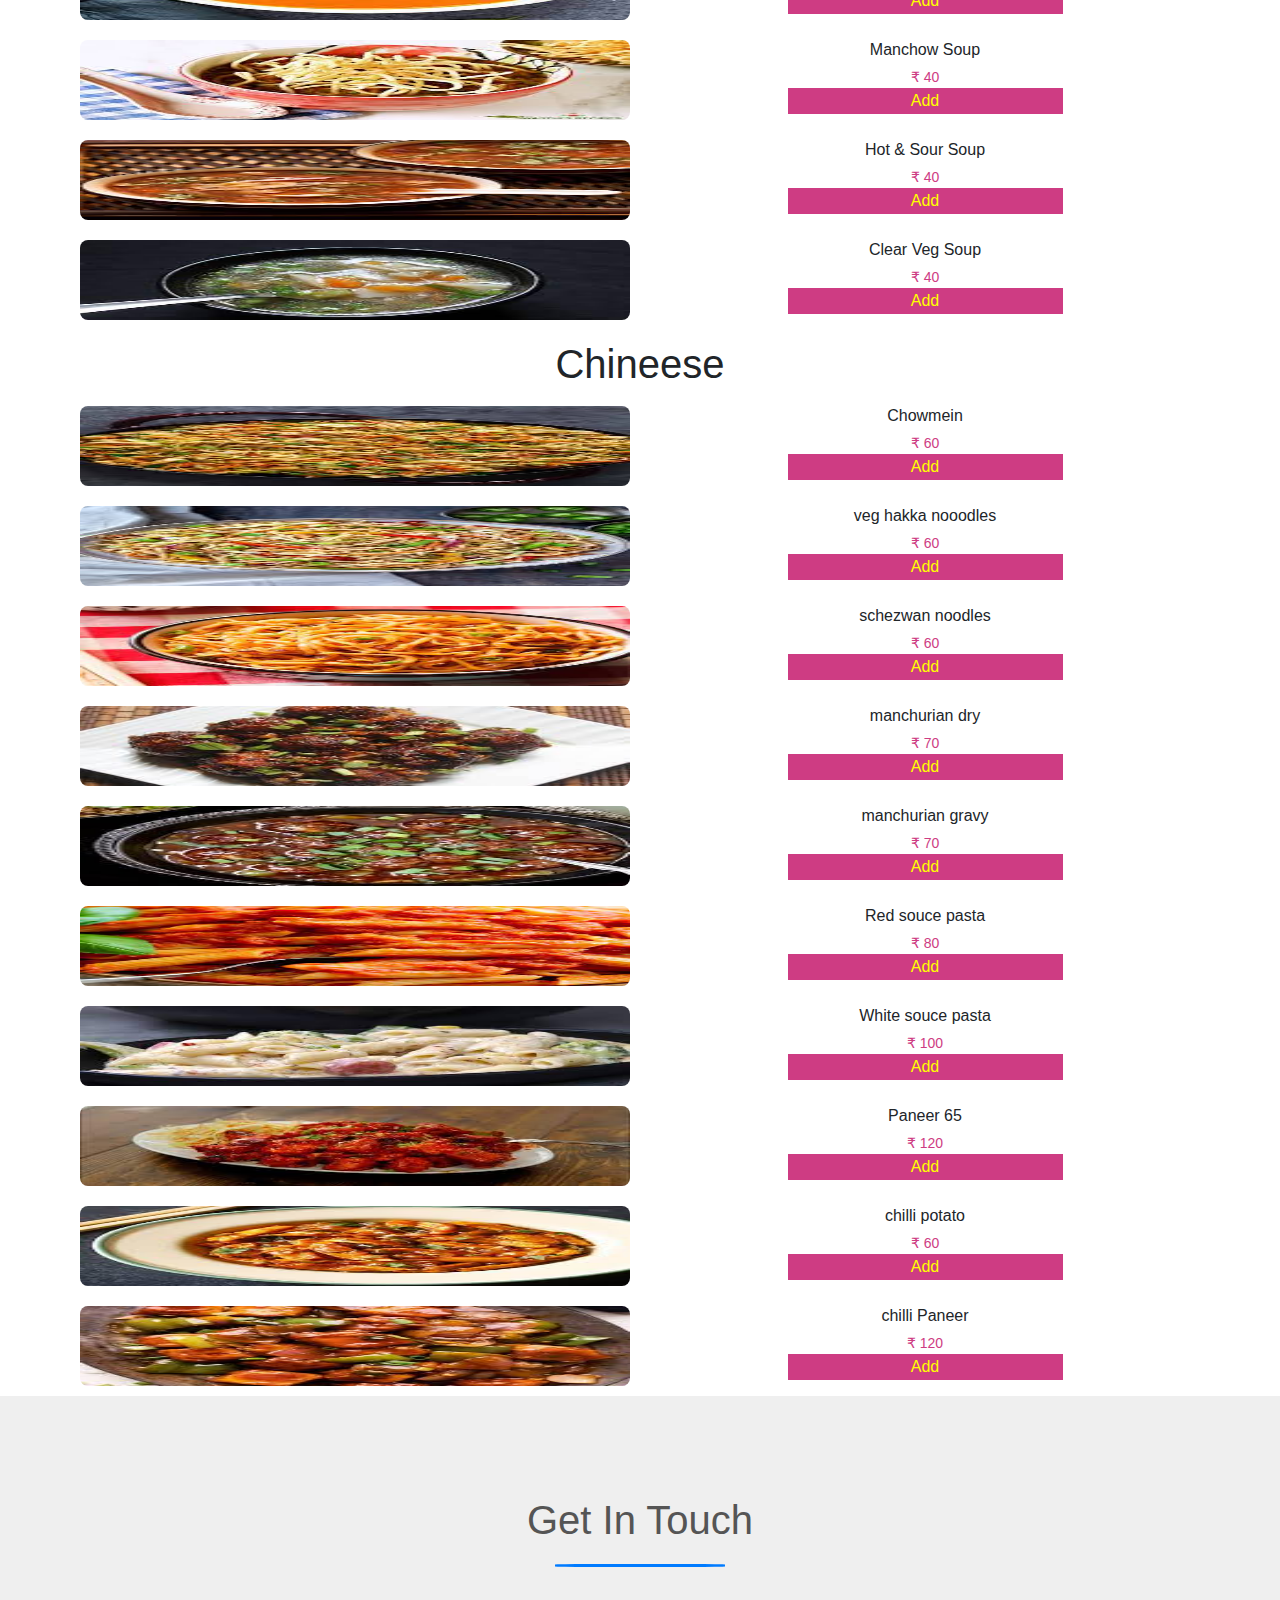
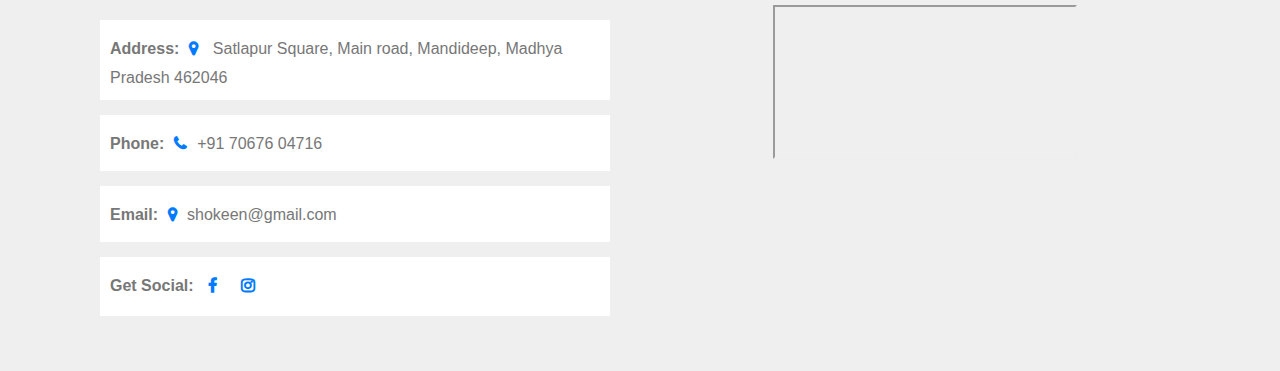
==== commit 64a80582: "Update index.html" ====
--- a/index.html
+++ b/index.html
@@ -102,42 +102,47 @@
 		</ol>
 		
 			<div class="carousel-inner" style="margin-top: 10em;">    
+				<!-- <div class="carousel-item active">
+					<img  class="d-block img-fluid" src="images/home/1">
+				</div> -->
+				<!-- <div class="carousel-item">
+					<img class="d-block img-fluid" src="images/home/2">
+				</div>    -->
 				<div class="carousel-item active">
-					<img  class="d-block img-fluid" src="images/home/1">
-						<!-- <div class="carousel-caption">
-							<h5>How To Make A Website</h5>
-						</div> -->
-				</div>
+					<img class="d-block img-fluid" src="images/home/7">
+				</div>   
+
+                <div class="carousel-item">
+					<img class="d-block img-fluid" src="images/home/hd1.jpg">
+				</div>   
 				<div class="carousel-item">
-					<img class="d-block img-fluid" src="images/home/2">
+					<img class="d-block img-fluid" src="images/home/hd2.jpg">
+				</div>   
+
+                <!-- <div class="carousel-item">
+					<img class="d-block img-fluid" src="images/home/4">
+				</div>    -->
+				<div class="carousel-item">
+					<img class="d-block img-fluid" src="images/home/5">
+				</div>   
+				<div class="carousel-item">
+					<img class="d-block img-fluid" src="images/home/6">
 				</div>   
 				<div class="carousel-item">
 					<img class="d-block img-fluid" src="images/home/3">
 				</div>   
 				<div class="carousel-item">
-					<img class="d-block img-fluid" src="images/home/4">
-				</div>   
-				<div class="carousel-item">
-					<img class="d-block img-fluid" src="images/home/5">
-				</div>   
-				<div class="carousel-item">
-					<img class="d-block img-fluid" src="images/home/6">
-				</div>   
-				<div class="carousel-item">
-					<img class="d-block img-fluid" src="images/home/7">
-				</div>   
-				<div class="carousel-item">
 					<img class="d-block img-fluid" src="images/home/8">
 				</div>   
 				<div class="carousel-item">
 					<img class="d-block img-fluid" src="images/home/9">
 				</div>   
-				<div class="carousel-item">
+				<!-- <div class="carousel-item">
 					<img class="d-block img-fluid" src="images/home/10">
-				</div>   
-				<div class="carousel-item">
+				</div>    -->
+				<!-- <div class="carousel-item">
 					<img class="d-block img-fluid" src="images/home/11">
-				</div>   
+				</div>    -->
 				<div class="carousel-item">
 					<img class="d-block img-fluid" src="images/home/12">
 				</div>   
@@ -652,8 +657,8 @@
 </div>
 </section>
 <div class="bottomFixButtionComponent" id="order_button"> 
-    <a style="font-size: 100%;border: 2px solid black; background-color: #ce3c83;color: black;padding-left: 1px;padding-right: 1px;border-radius: 10px; width: 30%;color: yellow;">Order </a> <div>|</div>
-    <p style="font-size: 100%;border: 2px solid black; background-color: #ce3c83;color: black;padding-left: 1px;padding-right: 1px;border-radius: 10px; width: 30%;color: yellow;">Total <span id="order_button_data"></span> </p>
+    <a class="test_data_Data" style="font-size: 100%;border: 2px solid black; background-color: #ce3c83;color: black;padding-left: 1px;padding-right: 1px;border-radius: 10px; width: 30%;color: yellow;">Order </a> <div>|</div>
+    <a style="font-size: 100%;border: 2px solid black; background-color: #ce3c83;color: black;padding-left: 1px;padding-right: 1px;border-radius: 10px; width: 30%;color: yellow;">Total <span id="order_button_data"></span> </a>
 </div>
 
 
@@ -680,9 +685,10 @@
         const final_order_data = JSON.stringify(counts);
         test_data = final_order_data.replace("{","");
         final_data = test_data.replace("}","");
-        fina_data_data = final_data.replaceAll(',',"\n,")
-        fina_data_data1 = fina_data_data.replaceAll('"',"")
-        $("a").attr("href", "https://api.whatsapp.com/send?phone=917067604716&text="+fina_data_data1+"")   
+        fina_data_data1 = final_data.replaceAll('"'," ")
+        fina_data_data = fina_data_data1.replaceAll(',',"%0a")
+        console.log(fina_data_data);
+        $(".test_data_Data").attr("href", "https://api.whatsapp.com/send?phone=917067604716&text=Hi Shaukeens %0a"+fina_data_data+"")   
 
     } 
   });
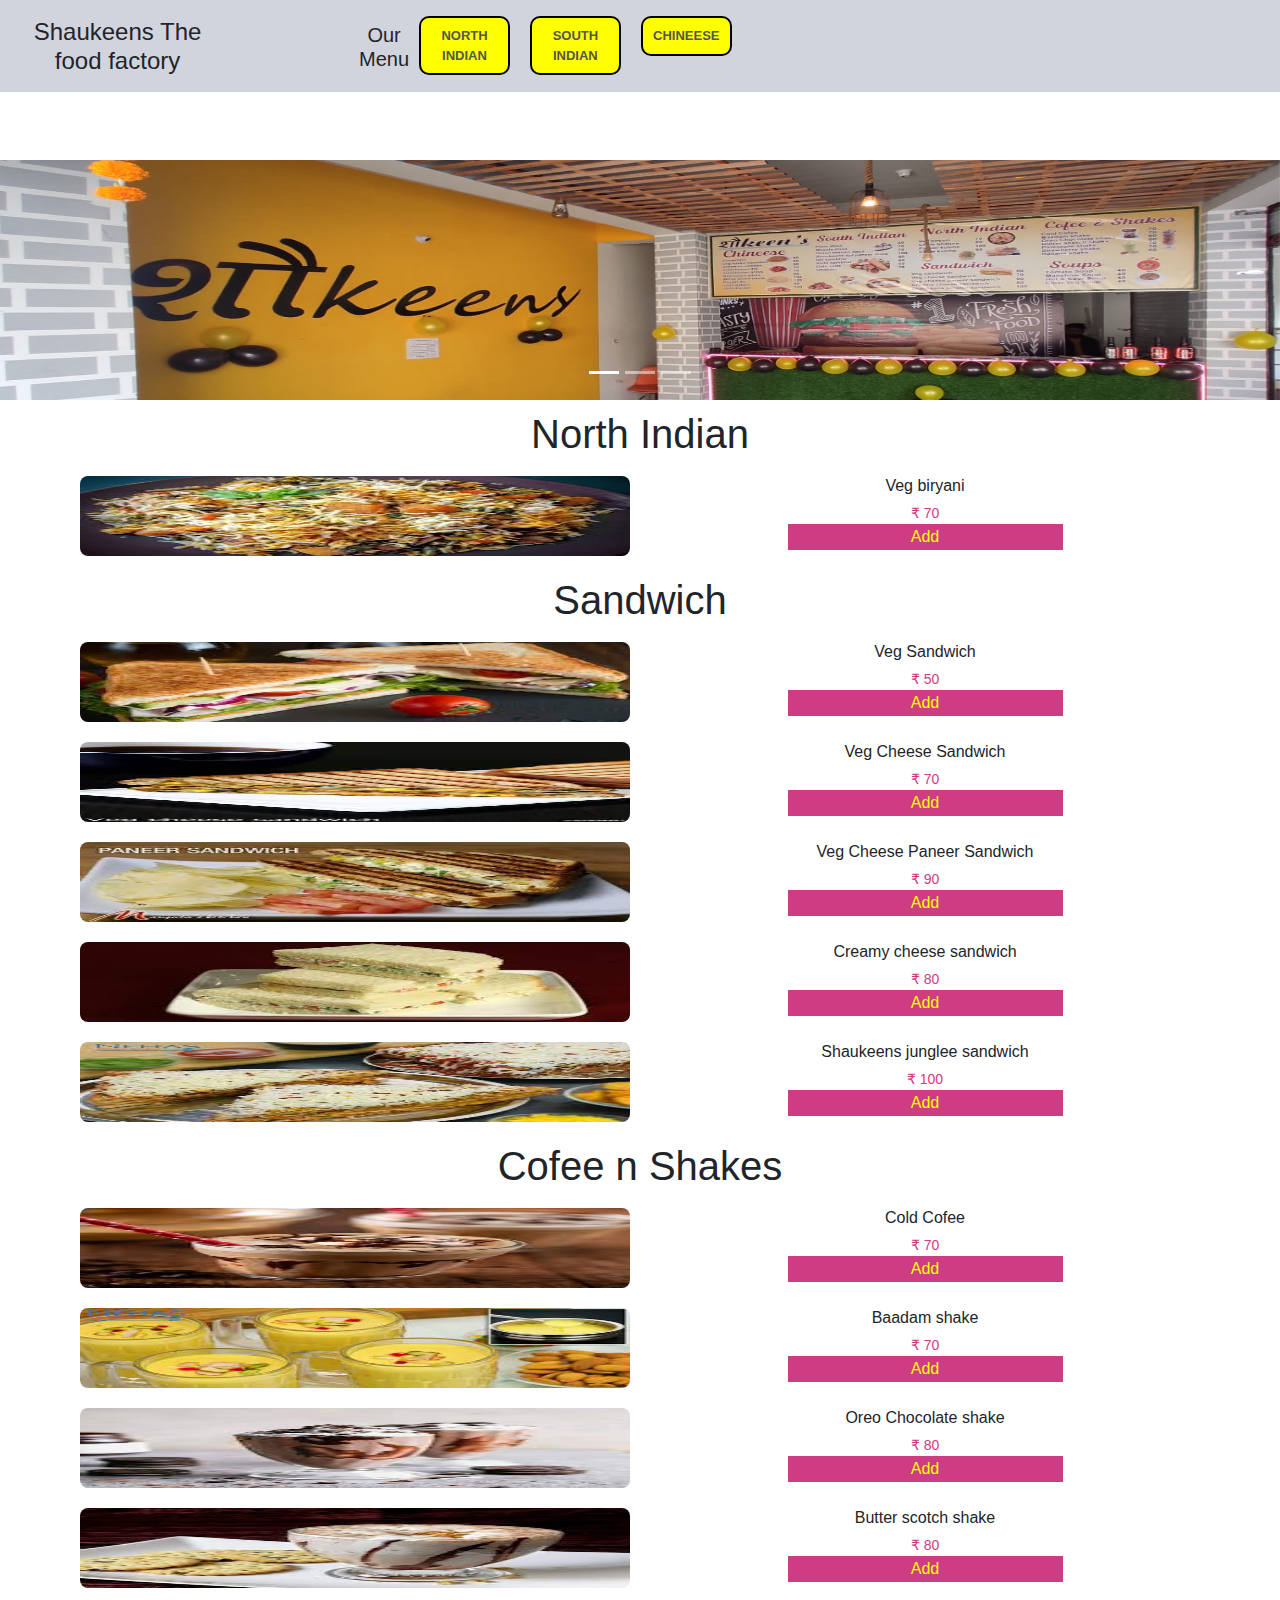
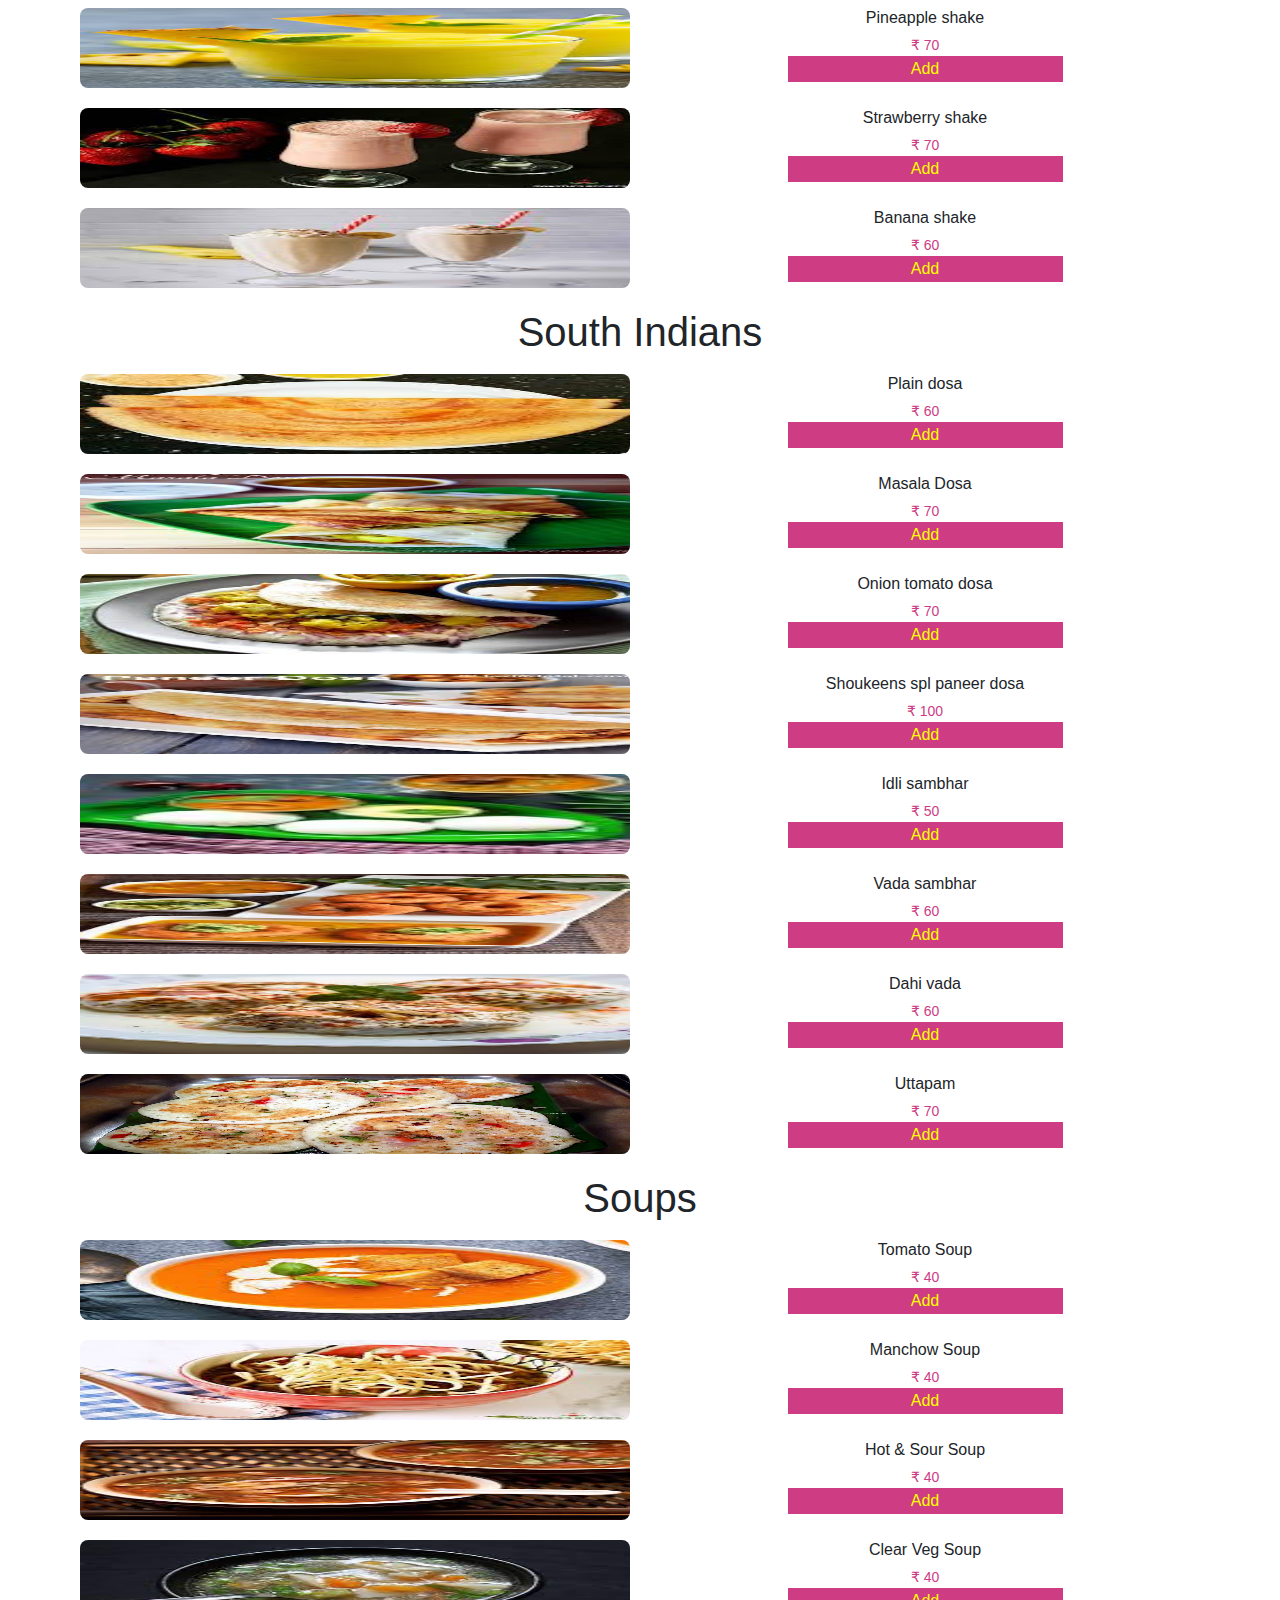
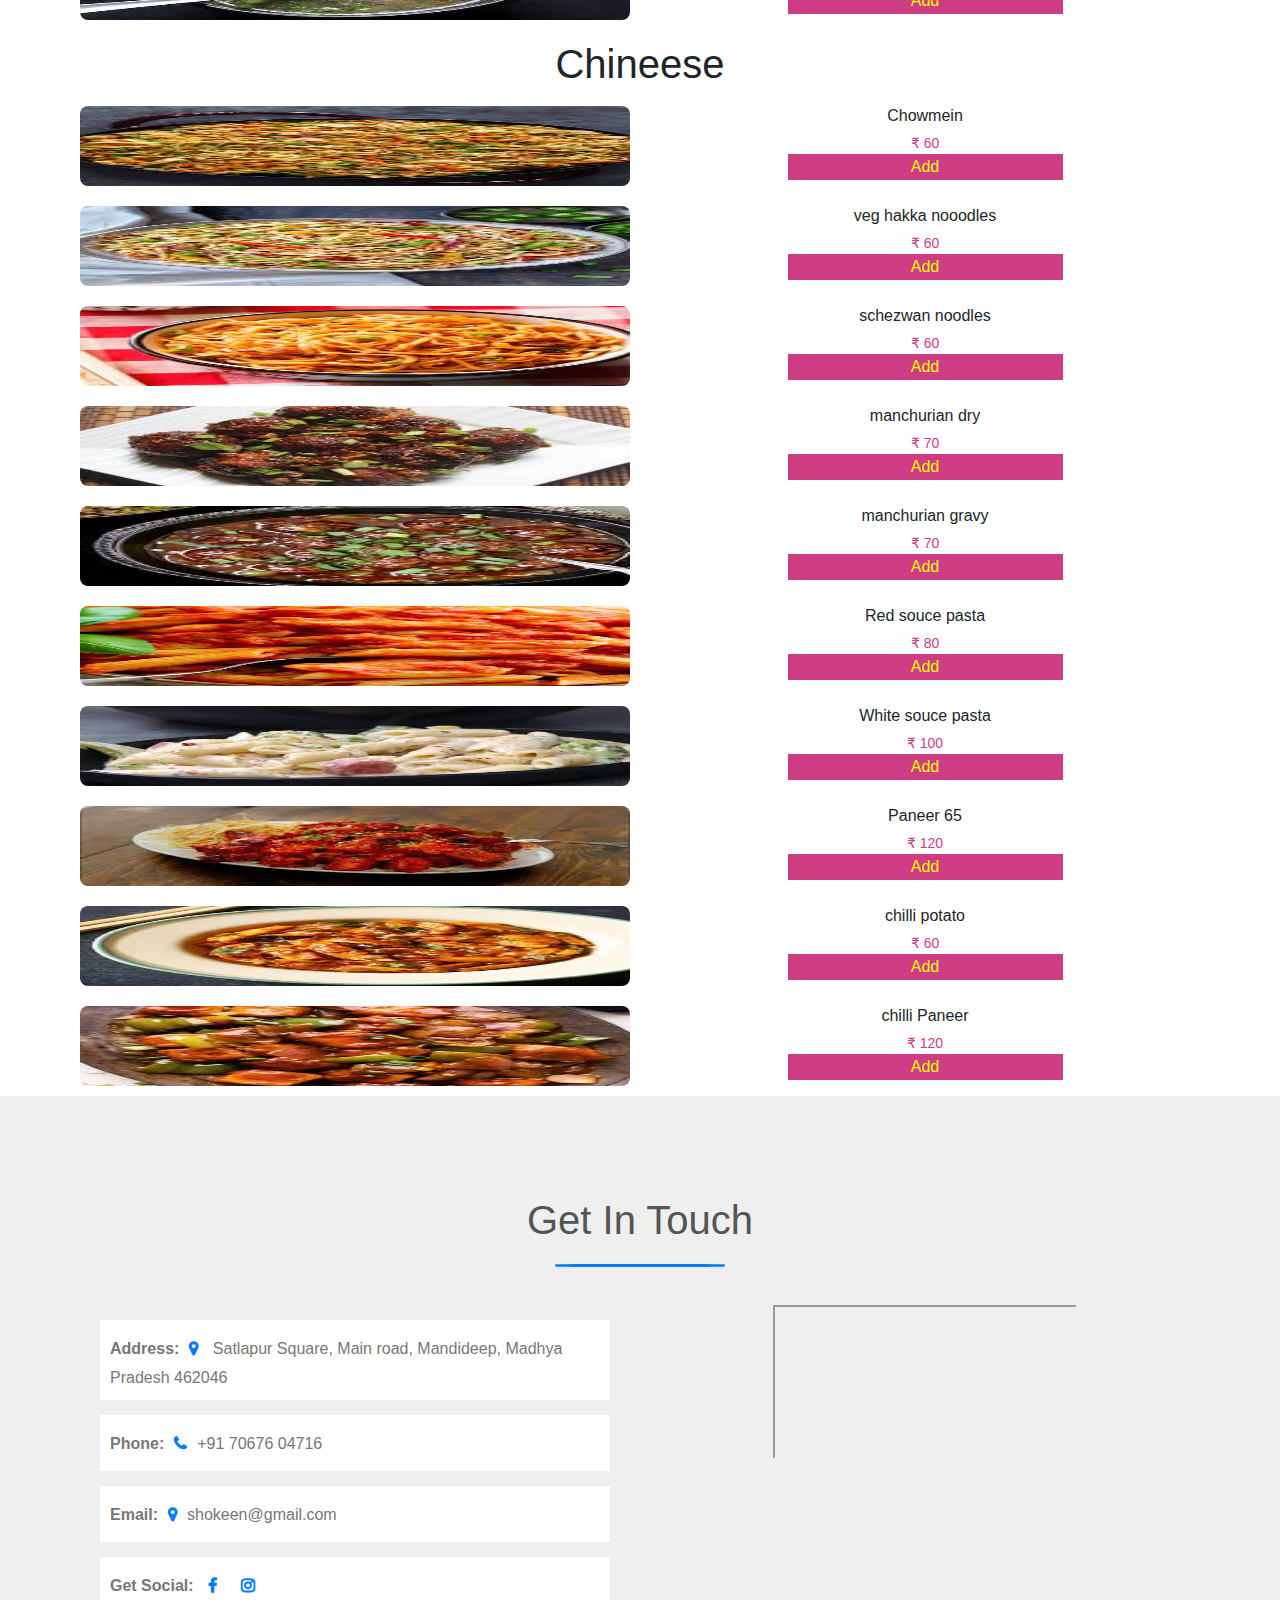
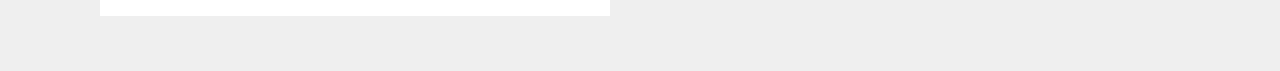
==== commit 76023969: "remove some code" ====
--- a/index.html
+++ b/index.html
@@ -181,7 +181,7 @@
                     <button style="background-color: #ce3c83;border:1px solid #ce3c83;width: 50%;color: yellow;" value="Veg biryani ₹ 70">Add</button>
                 </div>
             </div> 
-            <div class="column11" >
+            <!-- <div class="column11" >
                 <img src="images/north-indian/chole bha.jpeg" style="width:100%;height: 5em;border-radius: 8px;">
               </div>
               <div class="column11" >
@@ -190,8 +190,8 @@
                     <p style="margin-bottom:0.2px;color: #ce3c83;">₹ 80</p>
                     <button style="background-color: #ce3c83;border:1px solid #ce3c83;width: 50%;color: yellow;" value="Chole bhature ₹ 80">Add</button>
                 </div>
-            </div> 
-            <div class="column11" >
+            </div>  -->
+            <!-- <div class="column11" >
                 <img src="images/north-indian/paneer kulche.jpeg" style="width:100%;height: 5em;border-radius: 8px;">
               </div>
               <div class="column11" >
@@ -200,8 +200,8 @@
                     <p style="margin-bottom:0.2px;color: #ce3c83;">₹ 100</p>
                     <button style="background-color: #ce3c83;border:1px solid #ce3c83;width: 50%;color: yellow;" value="Paneer kulche ₹ 100">Add</button>
                 </div>
-            </div> 
-            <div class="column11" >
+            </div>  -->
+            <!-- <div class="column11" >
                 <img src="images/north-indian/Chole kulche.jpeg" style="width:100%;height: 5em;border-radius: 8px;">
               </div>
               <div class="column11" >
@@ -210,7 +210,7 @@
                     <p style="margin-bottom:0.2px;color: #ce3c83;">₹ 80</p>
                     <button value = "Chole kulche ₹ 80" style="background-color: #ce3c83;border:1px solid #ce3c83;width: 50%;color: yellow;">Add</button>
                 </div>
-            </div>      
+            </div>       -->
         </div>
         
         <div class="row" style="margin-top: 10px;">
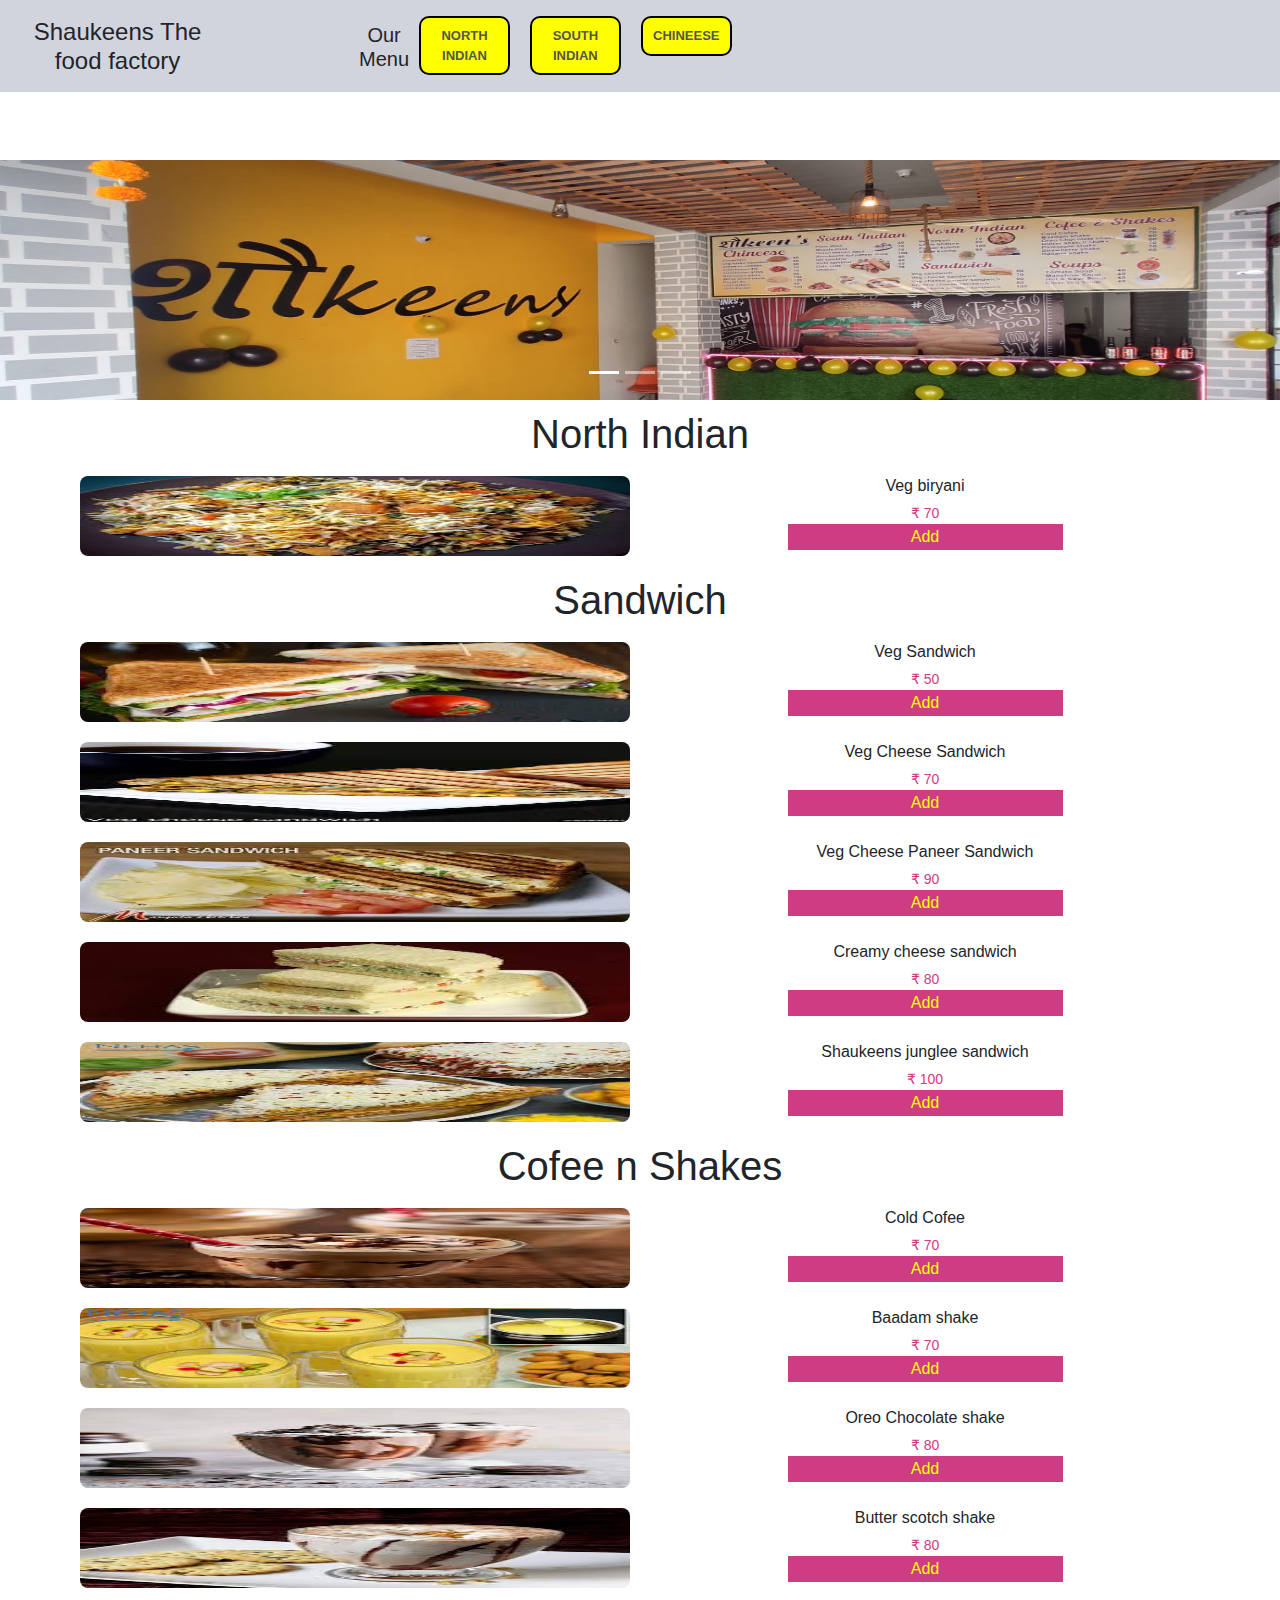
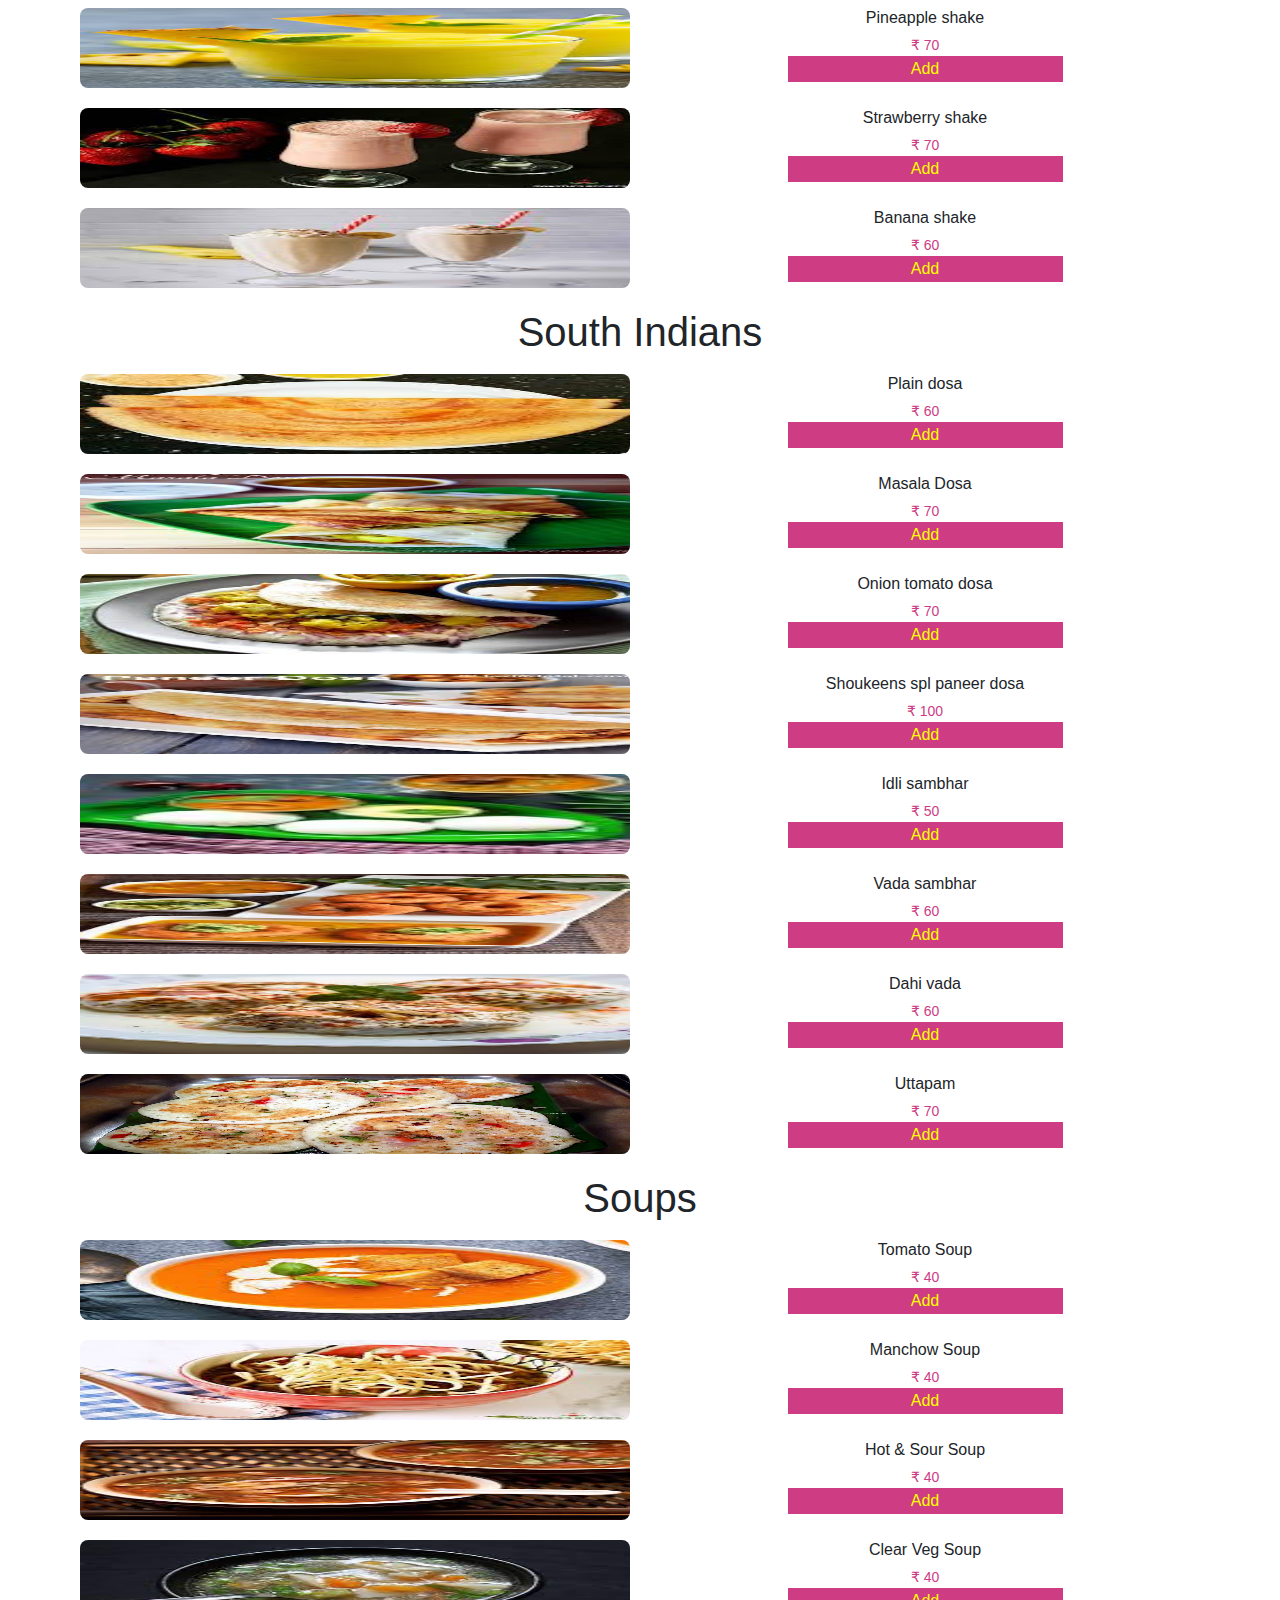
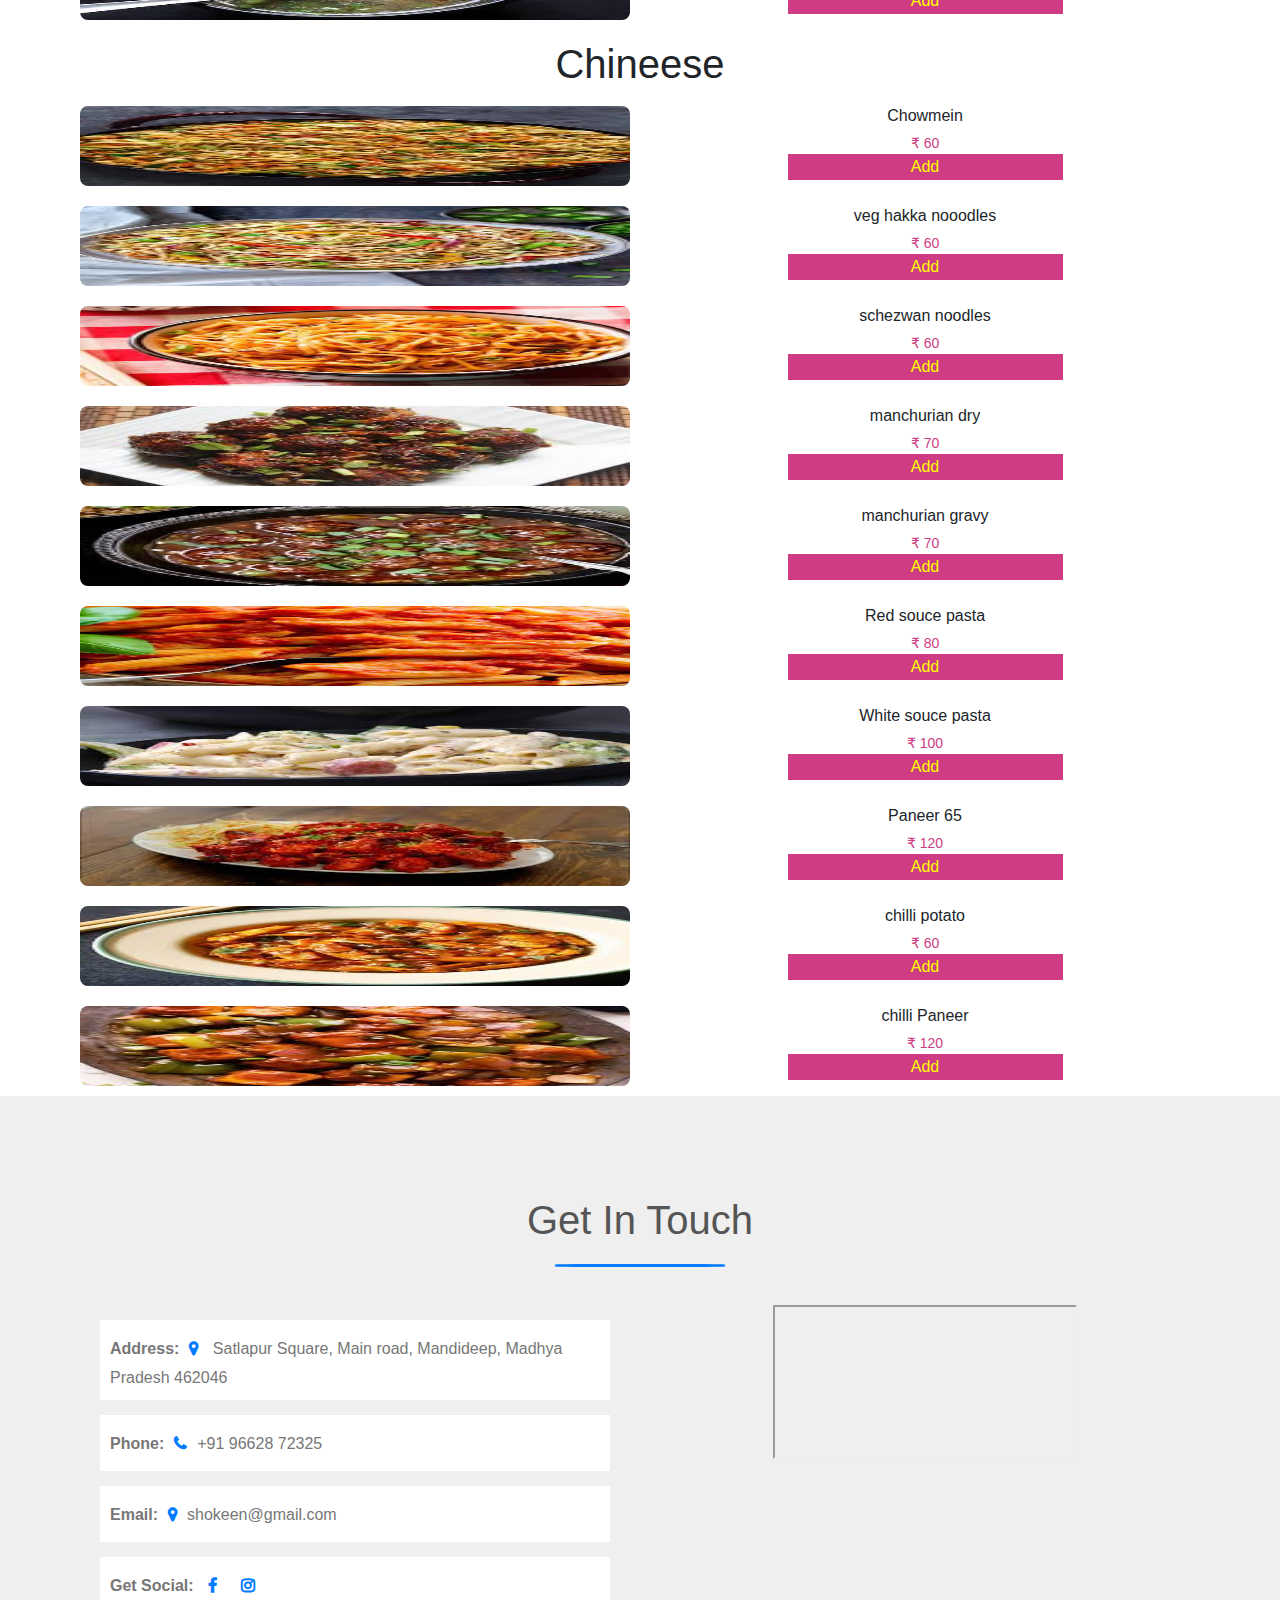
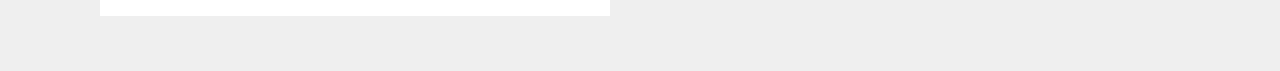
==== commit 5f47a0d2: "Change Mobile number" ====
--- a/index.html
+++ b/index.html
@@ -641,7 +641,7 @@
         <!-- </div> -->
         <div class="col-md-6 contact-info">
             <div class="follow"><b>Address:</b><i class="fa fa-map-marker"></i> Satlapur Square, Main road, Mandideep, Madhya Pradesh 462046</div>
-            <div class="follow"><b>Phone:</b><i class="fa fa-phone"></i>+91 70676 04716</div>
+            <div class="follow"><b>Phone:</b><i class="fa fa-phone"></i>+91 96628 72325</div>
             <div class="follow"><b>Email:</b><i class="fa fa-map-marker"></i>shokeen@gmail.com</div>
             <div class="follow"><label><b>Get Social:</b></label> 
                 <a href="https://www.facebook.com/profile.php?id=100087471614150&mibextid=ZbWKwL" target="_blank"><i class="fa fa-facebook"></i></a>
@@ -688,7 +688,7 @@
         fina_data_data1 = final_data.replaceAll('"'," ")
         fina_data_data = fina_data_data1.replaceAll(',',"%0a")
         console.log(fina_data_data);
-        $(".test_data_Data").attr("href", "https://api.whatsapp.com/send?phone=917067604716&text=Hi Shaukeens %0a"+fina_data_data+"")   
+        $(".test_data_Data").attr("href", "https://api.whatsapp.com/send?phone=919662872325&text=Hi Shaukeens %0a"+fina_data_data+"")   
 
     } 
   });
